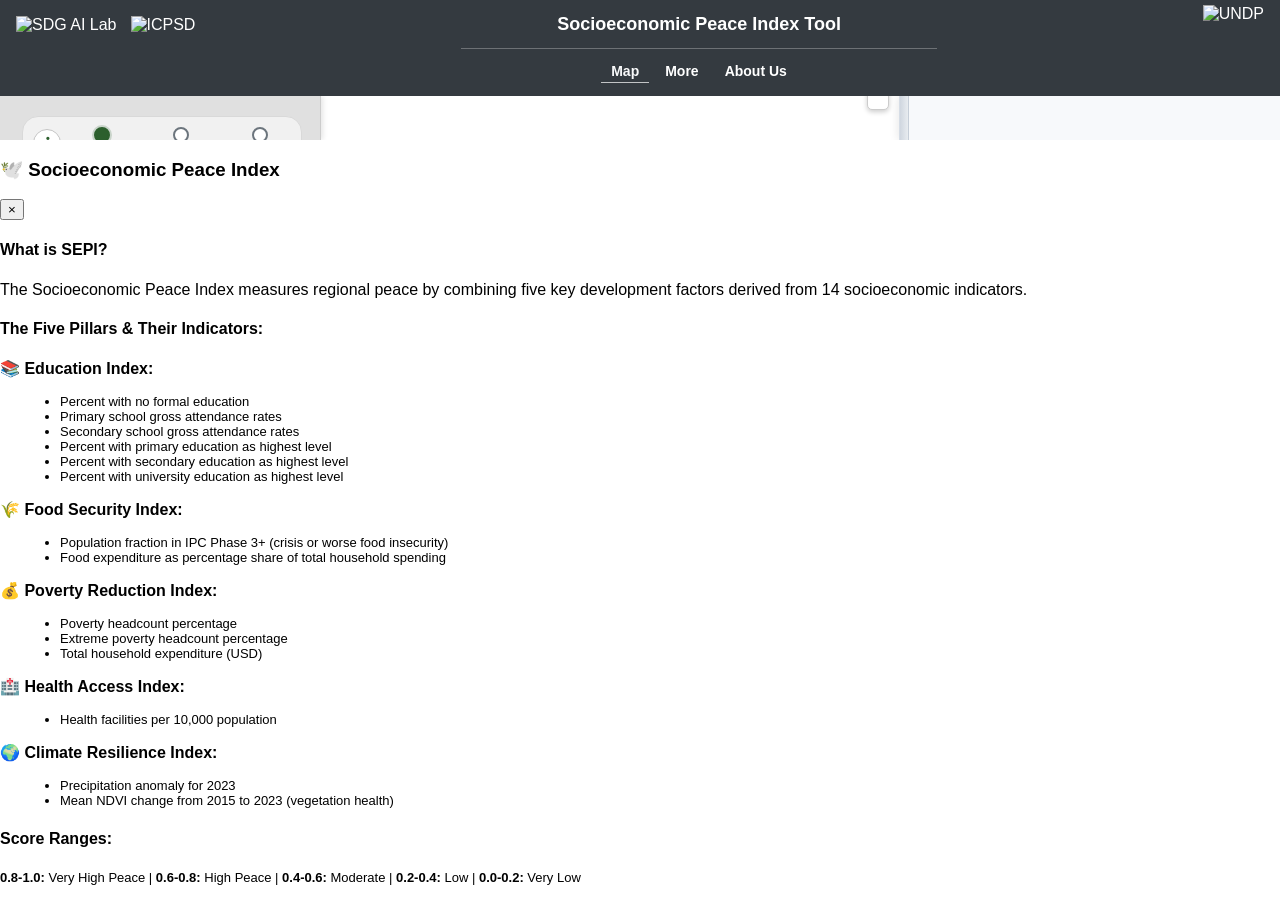
==== index.html @ 0bceceb6 "Fixed country Outline Somalia" ====
<!DOCTYPE html>
<html lang="en">
<head>
    <meta charset="UTF-8">
    <meta name="viewport" content="width=device-width, initial-scale=1.0">
    <title>Online Tool for Socioeconomic Peace Index Tool</title>
    
    <!-- Simplified CSS structure -->
    <link rel="stylesheet" href="css/styles.css">
    <link rel="stylesheet" href="css/info_panel.css">
    <link rel="stylesheet" href="css/pop_styles.css">
    <link rel="stylesheet" href="css/sepi_info_popup.css">
    <link rel="stylesheet" href="https://unpkg.com/leaflet@1.9.4/dist/leaflet.css"
  integrity="sha256-p4NxAoJBhIIN+hmNHrzRCf9tD/miZyoHS5obTRR9BMY="
  crossorigin=""/>
    
    <meta name="description" content="Interactive map visualization tool for socioeconomic and peace data">
    
    <!-- Minimal inline styles -->
    <style>
        html, body {
            height: 100%;
            margin: 0;
            padding: 0;
        }
        
        /* Prevent flex-shrink on sections */
        .sepi-section, .pillars-section {
            flex-shrink: 0 !important;
            min-height: auto !important;
        }
        
        #sidebar > * { flex-shrink: 0; }
        #sidebar .layer-group { flex-shrink: 1; }
    </style>
</head>
<body>
    <!-- Top Navigation Bar -->
    <nav id="navbar">
        <div class="navbar-inner">
            <div class="navbar-cluster-left">
                <div class="navbar-logo">
                    <img src="assets/pigeon2.png" alt="SDG AI Lab" class="logo-image_left">
                </div>
                <div class="navbar-logo">
                    <img src="assets/icpsd_logo.png" alt="ICPSD" class="logo-image_left">
                </div>
            </div>
            <div class="navbar-center">
                <h2 class="tool-title">Socioeconomic Peace Index Tool</h2>
                <ul class="navbar-menu">
                    <li><a href="index.html" class="larger-nav-link nav-link-current" aria-current="page">Map</a></li>
                    <li><a href="html/more.html" class="larger-nav-link">More</a></li>
                    <li><a href="html/about.html" class="larger-nav-link">About Us</a></li>
                </ul>
            </div>
            <div class="navbar-cluster-right">
                <div class="navbar-logo">
                    <img src="assets/undp_logo.png" alt="UNDP" class="logo-image_right">
                </div>
            </div>
        </div>
    </nav>

    <!-- Main container for sidebar and map -->
    <div class="main-container">
        <!-- Sidebar with layer controls -->
        <div id="sidebar">
            <!-- Layer controls will be generated by JavaScript templates -->
        </div>
        
        <!-- Map container -->
        <div id="map">
            <!-- Legend -->
            <div id="legend" class="legend"></div>
        </div>

        <!-- Docked analysis sidebar -->
        <aside id="analysis-sidebar" class="analysis-sidebar">
            <div class="analysis-sidebar-resize-handle" role="separator" aria-orientation="vertical" aria-label="Resize analysis panel"></div>
            <div id="info-panel-slot" class="info-panel-slot"></div>
        </aside>
    </div>
 
    <!-- External library scripts -->
    <script src="https://unpkg.com/leaflet@1.7.1/dist/leaflet.js" 
  integrity="sha512-XQoYMqMTK8LvdxXYG3nZ448hOEQiglfqkJs1NOQV44cWnUrBc8PkAOcXy20w0vlaXaVUearIOBhiXZ5V3ynxwA==" 
  crossorigin=""></script>
    <script src="https://cdn.jsdelivr.net/npm/geotiff@2.1.3/dist-browser/geotiff.min.js"></script>
    <script src="https://cdnjs.cloudflare.com/ajax/libs/proj4js/2.15.0/proj4.js"></script>
    <script src="https://cdn.jsdelivr.net/npm/leaflet.sync@0.2.4/L.Map.Sync.min.js"></script>
    
    <!-- Application scripts -->
    <script type="module" src="js/main.js"></script>
    

<!-- ADD: Simple JavaScript functions -->
<script>
function showSEPIInfo() {
    document.getElementById('sepiInfoOverlay').style.display = 'block';
    document.getElementById('sepiInfoPopup').style.display = 'block';
}

function hideSEPIInfo() {
    document.getElementById('sepiInfoOverlay').style.display = 'none';
    document.getElementById('sepiInfoPopup').style.display = 'none';
}
</script>

    <!-- Layer templates initialization -->
    <script type="module">
        import { LayerTemplates } from './js/layer-templates.js';
        import { populateColorRampSelector, getCurrentCountry } from './js/layer_config.js';
        
        document.addEventListener('DOMContentLoaded', function() {
            // Generate layer controls using JavaScript templates
            const sidebar = document.getElementById('sidebar');
            if (sidebar) {
                sidebar.innerHTML = LayerTemplates.generateAllLayerControls();
            }
            
            // Initialize control event listeners
            initializeLayerControls();
            
            // Initialize color ramp selectors after DOM is ready
            initializeColorRampSelectors();
            applyCountrySubpillarVisibility(getCurrentCountry());

            // Signal main.js to load default SEPI (Somalia) — avoids fragile setTimeout races vs CDN/network.
            document.dispatchEvent(new CustomEvent('sidebarInitialized'));
        });

        function countryToMappingKey(country) {
            if (country === 'South_Sudan') return 'Ssd';
            return country;
        }

        function applyCountrySubpillarVisibility(country) {
            const mappingKey = countryToMappingKey(country || getCurrentCountry());
            const subPillarOptions = document.querySelectorAll('.sepi-subpillar-option[data-countries]');

            subPillarOptions.forEach(option => {
                const countries = (option.dataset.countries || '')
                    .split(',')
                    .map(value => value.trim())
                    .filter(Boolean);
                const isVisible = countries.includes(mappingKey);
                option.style.display = isVisible ? '' : 'none';
                if (!isVisible) option.classList.remove('active');
            });

            fitSubpillarLabelsToSingleLine();
        }

        function fitSubpillarLabelsToSingleLine() {
            const MIN_FONT_SIZE = 8;
            const MAX_FONT_SIZE = 11;
            const STEP = 0.5;

            document.querySelectorAll('.sepi-subpillar-option').forEach(option => {
                if (option.style.display === 'none') return;
                const textEl = option.querySelector('.sepi-subpillar-text');
                if (!textEl) return;

                let fontSize = MAX_FONT_SIZE;
                textEl.style.fontSize = `${fontSize}px`;

                // Shrink text until the chip fits on a single line.
                while (option.scrollWidth > option.clientWidth && fontSize > MIN_FONT_SIZE) {
                    fontSize -= STEP;
                    textEl.style.fontSize = `${fontSize}px`;
                }
            });
        }

        document.addEventListener('countryChanged', function(e) {
            applyCountrySubpillarVisibility(e.detail?.country);
        });

        window.addEventListener('resize', function() {
            fitSubpillarLabelsToSingleLine();
        });
        
        function initializeLayerControls() {
            // Hide all selectors initially
            document.querySelectorAll('.attribute-selector, .color-ramp-selector').forEach(function(elem) {
                elem.style.display = 'none';
            });
            
            // Setup layer control visibility handlers
            setupLayerControls('geojsonLayer');
            setupLayerControls('geojsonLayer2');
            setupCombinedSEPIControls();
            setupDropdownToggles();
            setupOpacityDisplays();
        }

        /**
         * Setup combined SEPI controls with mutually exclusive selection and toggle-off capability
         */
        function setupCombinedSEPIControls() {
            const sepiOptions = document.querySelectorAll('.sepi-option');
            const subPillarOptions = document.querySelectorAll('.sepi-subpillar-option');
            const subPillarContainers = document.querySelectorAll('.sepi-subpillars');
            const sepiOpacity = document.getElementById('sepiOpacity');
            const sepiOpacityValue = document.getElementById('sepiOpacityValue');
            const conflictYearControl = document.getElementById('conflictYearControl');
            const conflictYearSlider = document.getElementById('conflictYearSlider');
            const conflictYearValue = document.getElementById('conflictYearValue');
            
            if (sepiOptions.length === 0) return;

            const updateSubPillarVisibility = (activePillarId = null) => {
                subPillarContainers.forEach(container => {
                    const shouldShow = container.getAttribute('data-parent-pillar') === activePillarId;
                    container.classList.toggle('show', shouldShow);
                });
            };

            const deactivateSubPillars = () => {
                subPillarOptions.forEach(option => option.classList.remove('active'));
            };

            const updateConflictYearControlVisibility = (type) => {
                if (!conflictYearControl) return;
                conflictYearControl.style.display = type === 'conflict' ? 'block' : 'none';
            };
            
            // Set initial state - Overall Peace Index active by default (layer load: sidebarInitialized → main.js)
            const defaultOption = document.querySelector('.sepi-option[data-sepi-type="main"]');
            if (defaultOption) {
                defaultOption.classList.add('active');
            }
            
            // Add click listeners to all SEPI options
            sepiOptions.forEach(option => {
                option.addEventListener('click', function() {
                    const type = this.getAttribute('data-sepi-type');
                    const pillarId = this.getAttribute('data-pillar-id');
                    const wasActive = this.classList.contains('active');
                    const sepiSection = document.querySelector('.sepi-section');
                    
                    if (wasActive) {
                        // If clicking on already active option, deactivate/turn off the layer
                        sepiOptions.forEach(opt => opt.classList.remove('active'));
                        deactivateSubPillars();
                        updateSubPillarVisibility(null);
                        updateConflictYearControlVisibility(null);
                        
                        // Add visual feedback that no layers are active
                        if (sepiSection) {
                            sepiSection.classList.add('no-active-layers');
                        }
                        
                        console.log(`SEPI layer deactivated: ${type}${pillarId ? ` - ${pillarId}` : ''}`);
                        
                        // Dispatch deactivation event
                        const event = new CustomEvent('sepiOptionChanged', {
                            detail: { 
                                type: 'none', // Special type to indicate deactivation
                                pillarId: null 
                            },
                            bubbles: true
                        });
                        this.dispatchEvent(event);
                        
                    } else {
                        // If clicking on inactive option, activate it (existing behavior)
                        // Remove active class from all options
                        sepiOptions.forEach(opt => opt.classList.remove('active'));
                        deactivateSubPillars();
                        
                        // Add active class to clicked option
                        this.classList.add('active');
                        updateSubPillarVisibility(type === 'pillar' ? pillarId : null);
                        updateConflictYearControlVisibility(type);
                        
                        // Remove the no-active-layers visual state
                        if (sepiSection) {
                            sepiSection.classList.remove('no-active-layers');
                        }
                        
                        console.log(`SEPI option selected: ${type}${pillarId ? ` - ${pillarId}` : ''}`);
                        
                        // Dispatch activation event
                        const event = new CustomEvent('sepiOptionChanged', {
                            detail: { 
                                type: type,
                                pillarId: pillarId 
                            },
                            bubbles: true
                        });
                        this.dispatchEvent(event);
                    }
                });
            });

            subPillarOptions.forEach(option => {
                option.addEventListener('click', function(e) {
                    e.preventDefault();
                    e.stopPropagation();

                    const type = this.getAttribute('data-sepi-type');
                    const pillarId = this.getAttribute('data-pillar-id');
                    const sepiSection = document.querySelector('.sepi-section');

                    sepiOptions.forEach(opt => opt.classList.remove('active'));
                    subPillarOptions.forEach(opt => opt.classList.remove('active'));
                    this.classList.add('active');

                    if (sepiSection) {
                        sepiSection.classList.remove('no-active-layers');
                    }

                    const event = new CustomEvent('sepiOptionChanged', {
                        detail: { type, pillarId },
                        bubbles: true
                    });
                    this.dispatchEvent(event);
                });
            });

            if (conflictYearSlider && conflictYearValue) {
                conflictYearValue.textContent = conflictYearSlider.value;
                conflictYearSlider.addEventListener('input', function() {
                    conflictYearValue.textContent = this.value;
                    const event = new CustomEvent('conflictYearChanged', {
                        detail: { year: Number(this.value) },
                        bubbles: true
                    });
                    this.dispatchEvent(event);
                });
            }

            document.addEventListener('conflictYearsAvailable', function(e) {
                if (!conflictYearSlider || !conflictYearValue) return;
                const { years = [], selectedYear = null, isConflict = false } = e.detail || {};
                const hasMultipleYears = Array.isArray(years) && years.length > 1;
                updateConflictYearControlVisibility(isConflict && hasMultipleYears ? 'conflict' : null);
                if (!isConflict || years.length === 0) return;

                const sortedYears = [...years].sort((a, b) => a - b);
                conflictYearSlider.min = sortedYears[0];
                conflictYearSlider.max = sortedYears[sortedYears.length - 1];
                const nextYear = selectedYear || sortedYears[sortedYears.length - 1];
                conflictYearSlider.value = nextYear;
                conflictYearValue.textContent = String(nextYear);
            });
            
            // Setup opacity control for the entire SEPI section
            if (sepiOpacity && sepiOpacityValue) {
                sepiOpacity.addEventListener('input', function() {
                    const opacity = parseFloat(this.value);
                    sepiOpacityValue.textContent = `${Math.round(opacity * 100)}%`;
                    
                    // Dispatch opacity change event
                    const event = new CustomEvent('sepiOpacityChanged', {
                        detail: { opacity: opacity },
                        bubbles: true
                    });
                    this.dispatchEvent(event);
                });
            }
        }

        function setupLayerControls(layerId) {
            const checkbox = document.getElementById(layerId);
            const controlsContainer = checkbox?.closest('.layer-checkbox')?.nextElementSibling;
            
            if (checkbox && controlsContainer) {
                checkbox.addEventListener('change', function() {
                    // Show/hide the entire controls container
                    controlsContainer.style.display = this.checked ? 'block' : 'none';
                    
                    // Also show the attribute and color selectors within the container
                    const attributeSelector = controlsContainer.querySelector('.attribute-selector');
                    const colorSelector = controlsContainer.querySelector('.color-ramp-selector');
                    
                    if (this.checked) {
                        if (attributeSelector) attributeSelector.style.display = 'block';
                        if (colorSelector) colorSelector.style.display = 'block';
                    }
                });
            }
        }

        function setupDropdownToggles() {
            document.querySelectorAll('.dropdown-btn').forEach(button => {
                button.addEventListener('click', function() {
                    this.classList.toggle('active');
                    
                    const container = this.nextElementSibling;
                    if (container && container.classList.contains('dropdown-container')) {
                        const isVisible = container.style.display === 'block';
                        container.style.display = isVisible ? 'none' : 'block';
                    }
                });
            });
            
            // Add SEPI section collapse functionality
            const sepiHeader = document.querySelector('.sepi-header');
            if (sepiHeader) {
                sepiHeader.addEventListener('click', function() {
                    const sepiSection = this.closest('.sepi-section');
                    if (sepiSection) {
                        sepiSection.classList.toggle('collapsed');
                        console.log('SEPI section toggled:', sepiSection.classList.contains('collapsed') ? 'collapsed' : 'expanded');
                    }
                });
            }
        }

        function setupOpacityDisplays() {
            document.querySelectorAll('input[type="range"]').forEach(slider => {
                const displayId = slider.id.replace('Opacity', 'OpacityValue');
                const display = document.getElementById(displayId);
                
                if (display) {
                    const updateDisplay = () => {
                        const value = Math.round(slider.value * 100);
                        display.textContent = `${value}%`;
                    };
                    
                    updateDisplay(); // Initial value
                    slider.addEventListener('input', updateDisplay);
                }
            });
        }

        function initializeColorRampSelectors() {
            /* IDs match layer-templates vector/point sections; those blocks may be omitted from
               generateAllLayerControls() — populate only when the select is present. */
            const colorRampSelectors = [
                'vectorColorRamp1',
                'vectorColorRamp2',
                'pointColorRamp',
                'pointColorRamp2'
            ];
            let populated = 0;
            colorRampSelectors.forEach((selectorId) => {
                if (document.getElementById(selectorId)) {
                    populateColorRampSelector(selectorId);
                    populated += 1;
                }
            });
            if (populated > 0) {
                console.log(`Color ramp selectors initialized (${populated})`);
            }
        }
    </script>
                        <!-- ADD: Info popup HTML (add anywhere in body) -->
<!-- ADD: Info popup HTML (add anywhere in body) -->
<div class="sepi-info-overlay" id="sepiInfoOverlay" onclick="hideSEPIInfo()"></div>
<div class="sepi-info-popup" id="sepiInfoPopup">
    <div class="sepi-info-header">
        <h3>🕊️ Socioeconomic Peace Index</h3>
        <button class="sepi-info-close" onclick="hideSEPIInfo()">&times;</button>
    </div>
    <div class="sepi-info-content">
        <h4>What is SEPI?</h4>
        <p>The Socioeconomic Peace Index measures regional peace by combining five key development factors derived from 14 socioeconomic indicators.</p>
        
        <h4>The Five Pillars & Their Indicators:</h4>
        
        <p><strong>📚 Education Index:</strong></p>
        <ul style="margin: 5px 0 10px 20px; font-size: 13px;">
            <li>Percent with no formal education</li>
            <li>Primary school gross attendance rates</li>
            <li>Secondary school gross attendance rates</li>
            <li>Percent with primary education as highest level</li>
            <li>Percent with secondary education as highest level</li>
            <li>Percent with university education as highest level</li>
        </ul>
        
        <p><strong>🌾 Food Security Index:</strong></p>
        <ul style="margin: 5px 0 10px 20px; font-size: 13px;">
            <li>Population fraction in IPC Phase 3+ (crisis or worse food insecurity)</li>
            <li>Food expenditure as percentage share of total household spending</li>
        </ul>
        
        <p><strong>💰 Poverty Reduction Index:</strong></p>
        <ul style="margin: 5px 0 10px 20px; font-size: 13px;">
            <li>Poverty headcount percentage</li>
            <li>Extreme poverty headcount percentage</li>
            <li>Total household expenditure (USD)</li>
        </ul>
        
        <p><strong>🏥 Health Access Index:</strong></p>
        <ul style="margin: 5px 0 10px 20px; font-size: 13px;">
            <li>Health facilities per 10,000 population</li>
        </ul>
        
        <p><strong>🌍 Climate Resilience Index:</strong></p>
        <ul style="margin: 5px 0 10px 20px; font-size: 13px;">
            <li>Precipitation anomaly for 2023</li>
            <li>Mean NDVI change from 2015 to 2023 (vegetation health)</li>
        </ul>
        
        <h4>Score Ranges:</h4>
        <p style="font-size: 13px; line-height: 1.4;">
            <strong>0.8-1.0:</strong> Very High Peace | <strong>0.6-0.8:</strong> High Peace | 
            <strong>0.4-0.6:</strong> Moderate | <strong>0.2-0.4:</strong> Low | 
            <strong>0.0-0.2:</strong> Very Low
        </p>
    </div>
</div>
</body>
</html>
---- css/styles.css ----
/* =========================================
   * Simplified Main Styles - Reduced from 600+ lines to ~200 lines
   * ========================================= */

/* Base Layout */
body {
    margin: 0;
    display: flex;
    flex-direction: column;
    height: 100vh;
    overflow: hidden;
    font-family: Calibri, sans-serif;
}

/* Navigation Bar — one strip: logos flank center; title + rule + menu in center column only */
#navbar {
    height: auto;
    flex-shrink: 0;
    background-color: #343a40;
    padding: 5px 10px 5px;
    color: white;
}

.navbar-inner {
    display: flex;
    align-items: stretch;
    justify-content: space-between;
    gap: 10px;
    max-width: 100%;
}

/* Side columns use full navbar height so logos sit beside title + menu as one block */
.navbar-cluster-left,
.navbar-cluster-right {
    display: flex;
    align-items: center;
    flex-shrink: 0;
    align-self: stretch;
}

.navbar-cluster-left {
    justify-content: flex-start;
    flex-wrap: nowrap;
    gap: 2px;
}

.navbar-cluster-right {
    justify-content: flex-end;
}

.navbar-logo {
    display: flex;
    align-items: center;
}

.logo-image_left {
    height: 64px;
    width: auto;
    margin: 0 6px;
    object-fit: contain;
    display: block;
}

.logo-image_right {
    height: 86px;
    width: auto;
    margin: 0 6px;
    object-fit: contain;
    display: block;
}

.navbar-center {
    flex: 1;
    min-width: 0;
    display: flex;
    flex-direction: column;
    align-items: stretch;
    justify-content: center;
    /* Title ↔ rule ↔ menu spacing is symmetric via .tool-title::after margins */
    gap: 0;
}

.tool-title {
    font-size: clamp(14px, 1.9vw, 18px) !important;
    margin: 0 !important;
    padding: 0 12px;
    text-align: center;
    font-weight: 600;
    color: white;
    line-height: 1.2;
    width: 100%;
    box-sizing: border-box;
    border-bottom: none;
}

/* Centered rule at half the center column width; equal space above & below the line */
.tool-title::after {
    content: '';
    display: block;
    width: 50%;
    margin: 12px auto 12px;
    height: 1px;
    background: rgba(255, 255, 255, 0.28);
}

.navbar-menu {
    display: flex;
    flex-wrap: wrap;
    justify-content: center;
    align-items: center;
    align-self: center;
    margin: 0 !important;
    padding: 0;
    list-style: none !important;
    gap: 2px 6px;
}

.navbar-menu li {
    margin: 0;
    list-style: none !important;
}

.navbar-menu a {
    color: white;
    text-decoration: none;
    font-weight: bold;
    transition: color 0.2s, box-shadow 0.15s ease;
    font-size: 14px;
    padding: 2px 10px;
    display: inline-block;
    line-height: 1.2;
    box-shadow: none;
}

.navbar-menu a.nav-link-current {
    color: #f8f9fa;
    box-shadow: 0 1px 0 0 rgba(255, 255, 255, 0.7);
}

/* Preview selection: underline follows hover; current page loses underline until pointer leaves */
.navbar-menu a:hover {
    color: #f8f9fa;
    box-shadow: 0 1px 0 0 rgba(255, 255, 255, 0.7);
}

.navbar-menu:has(a:hover:not(.nav-link-current)) a.nav-link-current {
    box-shadow: none;
    color: rgba(255, 255, 255, 0.72);
}

/* Main Layout */
.main-container {
    display: flex;
    flex: 1;
    overflow: hidden;
}

/* Sidebar */
#sidebar {
    width: 20%;
    min-width: 280px;
    background: #e0e0e0;
    padding: 20px;
    overflow-y: auto;
    border-right: 1px solid #ccc;
    box-shadow: 2px 0 5px rgba(0, 0, 0, 0.1);
    display: flex;
    flex-direction: column;
    align-items: flex-start;
    z-index: 10;
}

#sidebar::-webkit-scrollbar { width: 8px; }
#sidebar::-webkit-scrollbar-thumb { 
    background-color: #888; 
    border-radius: 10px; 
}
#sidebar::-webkit-scrollbar-thumb:hover { background-color: #555; }

.sidebar-title {
    width: 100%;
    text-align: center;
    margin-bottom: 15px;
    padding: 8px 0;
}

.sidebar-title h2 {
    margin: 0;
    color: #495057;
    font-size: 16px;
    font-weight: 600;
}

/* Country selector (3-dot style) */
.country-selector-container {
    width: 100%;
    margin-bottom: 14px;
    padding: 0 2px;
}

.country-selection-toolbar {
    display: grid;
    grid-template-columns: auto 1fr;
    align-items: center;
    gap: 10px;
    background: #f1f1f1;
    border: 1px solid #d9d9d9;
    border-radius: 16px;
    padding: 8px 10px;
}

.country-sepi-learn-btn {
    display: inline-flex;
    align-items: center;
    justify-content: center;
    width: 28px;
    height: 28px;
    margin: 0;
    padding: 0;
    border: 1px solid #c5c5c5;
    border-radius: 50%;
    background: #ffffff;
    color: #2c5f2d;
    font-size: 14px;
    font-weight: bold;
    line-height: 1;
    cursor: pointer;
    flex-shrink: 0;
    transition: border-color 0.2s ease, background 0.2s ease, transform 0.2s ease;
}

.country-sepi-learn-btn:hover {
    border-color: #2c5f2d;
    background: #e8f5e8;
    transform: scale(1.06);
}

.country-sepi-learn-btn:focus-visible {
    outline: 2px solid #2c5f2d;
    outline-offset: 2px;
}

.country-selector-label {
    display: block;
    font-size: 12px;
    font-weight: 600;
    color: #495057;
    margin-bottom: 8px;
    text-transform: uppercase;
    letter-spacing: 0.4px;
    text-align: center;
}

.country-dots-selector {
    display: flex;
    align-items: center;
    justify-content: center;
    gap: 10px;
    min-width: 0;
}

.country-dot-option {
    display: flex;
    flex-direction: column;
    align-items: center;
    gap: 4px;
    border: none;
    background: transparent;
    color: #6c757d;
    font-size: 11px;
    font-weight: 600;
    cursor: pointer;
    padding: 2px 4px;
    min-width: 62px;
    transition: all 0.2s ease;
}

.country-dot-indicator {
    width: 12px;
    height: 12px;
    border: 2px solid #6c757d;
    border-radius: 50%;
    background: #ffffff;
    transition: all 0.2s ease;
}

.country-dot-option:hover {
    color: #2c5f2d;
}

.country-dot-option:hover .country-dot-indicator {
    transform: scale(1.15);
    border-color: #2c5f2d;
}

.country-dot-option.active .country-dot-indicator {
    background: #2c5f2d;
    border-color: #2c5f2d;
    box-shadow: 0 0 0 2px rgba(44, 95, 45, 0.2);
}

.country-dot-option.active .country-dot-label {
    color: #2c5f2d;
}

/* SEPI Section - Unified Styling with Collapse Functionality */
.sepi-section {
    width: 100%;
    margin-bottom: 20px;
    border-radius: 12px;
    overflow: hidden;
    transition: all 0.3s ease;
    box-shadow: 0 4px 12px rgba(0, 0, 0, 0.3);
    flex-shrink: 0 !important;
    background: linear-gradient(135deg, #2c5f2d, #4a8b3a) !important;
}

.sepi-section:hover {
    box-shadow: 0 6px 20px rgba(44, 95, 45, 0.4);
}

.sepi-section.collapsed {
    box-shadow: 0 2px 8px rgba(0, 0, 0, 0.2);
}

.sepi-section.collapsed:hover {
    box-shadow: 0 4px 12px rgba(44, 95, 45, 0.3);
}

.sepi-header {
    background: transparent;
    padding: 15px 20px;
    margin: 0;
    text-align: center;
    cursor: pointer !important;
    transition: all 0.3s ease;
    position: relative;
}

.sepi-header:hover { background: rgba(255, 255, 255, 0.1); }

.sepi-header h3 {
    color: white !important;
    margin: 0;
    font-size: 16px;
    font-weight: bold;
    display: flex;
    align-items: center;
    justify-content: center;
    gap: 10px;
    position: relative;
}

.sepi-header h3::after {
    content: '▼';
    font-size: 12px;
    transition: transform 0.3s ease;
    opacity: 0.8;
}

.sepi-section.collapsed .sepi-header h3::after {
    transform: rotate(-90deg);
}

.sepi-selector {
    background: rgba(255, 255, 255, 0.95);
    padding: 15px 20px;
    margin: 0;
    transition: all 0.3s ease;
    max-height: 1000px;
    overflow: hidden;
}

.sepi-section.collapsed .sepi-selector {
    max-height: 0;
    padding: 0 20px;
    opacity: 0;
}

/* SEPI Options */
.sepi-option {
    display: flex;
    align-items: center;
    justify-content: space-between;
    padding: 10px 12px;
    margin: 6px 0;
    background: white;
    border: 2px solid #e0e0e0;
    border-radius: 8px;
    cursor: pointer;
    transition: all 0.3s ease;
    font-size: 14px;
    font-weight: 500;
    color: #495057;
}

.sepi-option:hover {
    border-color: #2c5f2d;
    background: #f8f9fa;
    transform: translateX(3px);
}

.sepi-option.active {
    border-color: #2c5f2d !important;
    background: #e8f5e8 !important;
    color: #2c5f2d !important;
    font-weight: 600;
    box-shadow: 0 2px 8px rgba(44, 95, 45, 0.2);
}

.sepi-option.inactive {
    border-color: #6c757d !important;
    background: #f8f9fa !important;
    color: #6c757d !important;
    opacity: 0.7;
}

.sepi-section.no-active-layers {
    background: linear-gradient(135deg, #6c757d, #5a6268) !important;
}

.sepi-section.no-active-layers .sepi-header h3 {
    opacity: 0.8;
}

.sepi-option-text { flex: 1; text-align: left; }

.sepi-checkmark {
    opacity: 0;
    color: #2c5f2d;
    font-weight: bold;
    font-size: 16px;
    transition: opacity 0.3s ease;
    margin-left: 10px;
}

.sepi-option.active .sepi-checkmark { opacity: 1; }

.sepi-pillars-label {
    margin: 15px 0 8px 0;
    font-size: 12px;
    font-weight: 600;
    color: #6c757d;
    text-transform: uppercase;
    letter-spacing: 0.5px;
    border-bottom: 1px solid #e0e0e0;
    padding-bottom: 5px;
}

.sepi-subpillars {
    display: none;
    margin: 4px 0 8px 20px;
    padding-left: 10px;
    border-left: 2px dotted #4a8b3a;
}

.sepi-subpillars.show {
    display: block;
}

.sepi-subpillar-option {
    display: inline-flex;
    align-items: center;
    gap: 8px;
    border: 1px solid #8dc191;
    border-radius: 16px;
    background: #f5fbf5;
    color: #2c5f2d;
    font-size: 12px;
    font-weight: 600;
    padding: 4px 10px;
    cursor: pointer;
    transition: all 0.2s ease;
    max-width: 100%;
    white-space: nowrap;
    text-align: left;
    overflow: hidden;
}

.sepi-subpillar-option:hover {
    background: #e8f5e8;
    border-color: #2c5f2d;
}

.sepi-subpillar-option.active {
    background: #e8f5e8;
    border-color: #2c5f2d;
    box-shadow: 0 1px 6px rgba(44, 95, 45, 0.2);
}

.sepi-subpillar-dot {
    width: 8px;
    height: 8px;
    border-radius: 50%;
    border: 2px solid #2c5f2d;
    background: white;
}

.sepi-subpillar-option.active .sepi-subpillar-dot {
    background: #2c5f2d;
}

.sepi-subpillar-text {
    font-size: 11px;
    line-height: 1.2;
    white-space: nowrap;
    overflow: hidden;
    text-overflow: ellipsis;
    display: block;
    min-width: 0;
}

.conflict-year-control {
    margin-top: 10px;
    padding: 8px 10px;
    background: #fff7f7;
    border: 1px solid #f2d5d5;
    border-radius: 8px;
}

.conflict-year-control label {
    display: block;
    margin-bottom: 6px;
    font-size: 12px;
    font-weight: 600;
    color: #8b2d2d;
}

.conflict-year-control input[type="range"] {
    width: 100%;
}

/* SEPI Opacity Container — square top corners flush with .sepi-selector (rounded inner corners showed green behind) */
.sepi-opacity-container {
    background: rgba(255, 255, 255, 0.2);
    border-radius: 0;
    padding: 15px 20px;
    margin: 0;
    border-top: 1px solid rgba(255, 255, 255, 0.3);
    transition: all 0.3s ease;
    max-height: 200px;
    overflow: hidden;
}

.sepi-section.collapsed .sepi-opacity-container {
    max-height: 0;
    padding: 0 20px;
    opacity: 0;
}

.sepi-opacity-container .opacity-control { margin: 0; }

.sepi-opacity-container .opacity-control label {
    color: white !important;
    font-weight: 600 !important;
    font-size: 12px !important;
    margin-bottom: 3px !important;
}

.sepi-opacity-container .opacity-control span {
    color: white !important;
    font-weight: bold;
    font-size: 11px;
}

.sepi-opacity-container .opacity-control input[type="range"] {
    width: 100%;
    margin: 5px 0;
    -webkit-appearance: none;
    appearance: none;
    background: rgba(255, 255, 255, 0.3);
    height: 4px;
    border-radius: 3px;
    outline: none;
}

.sepi-opacity-container .opacity-control input[type="range"]::-webkit-slider-thumb {
    -webkit-appearance: none;
    width: 18px;
    height: 18px;
    border-radius: 50%;
    background: white;
    cursor: pointer;
    border: 2px solid #2c5f2d;
    box-shadow: 0 2px 4px rgba(0, 0, 0, 0.2);
}

/* Legacy Pillars Section (for compatibility) */
.pillars-section {
    width: 100%;
    margin-bottom: 10px;
    border-radius: 12px;
    overflow: hidden;
    transition: all 0.3s ease;
    box-shadow: 0 4px 12px rgba(0, 0, 0, 0.3);
    flex-shrink: 0 !important;
    background: #6c757d !important;
}

.pillars-section.active { background: linear-gradient(135deg, #2c5f2d, #4a8b3a) !important; }
.pillars-section:hover { transform: translateY(-2px); box-shadow: 0 6px 20px rgba(0, 0, 0, 0.4); }

/* Layer Controls - Unified */
.layer-controls, .pillar-controls, .pillars-controls {
    background: rgba(255, 255, 255, 0.95);
    padding: 15px 20px;
    margin: 0;
    border-top: 1px solid rgba(255, 255, 255, 0.3);
    display: none;
}

.layer-controls.show, .pillar-controls.show, .pillars-controls.show { display: block; }

/* Opacity Controls - Unified */
.opacity-control {
    margin: 0 0 10px 0;
    padding: 0;
}

.opacity-control .opacity-header {
    display: flex;
    justify-content: space-between;
    align-items: center;
    margin-bottom: 3px;
}

.opacity-control label {
    color: #2c5f2d !important;
    font-weight: 600 !important;
    font-size: 12px !important;
    margin-bottom: 1px !important;
    margin-right: auto;
    display: block !important;
}

.opacity-control input[type="range"] {
    width: 100%;
    margin: 3px 0;
    -webkit-appearance: none;
    appearance: none;
    background: #ddd;
    height: 4px;
    border-radius: 3px;
    outline: none;
}

.opacity-control input[type="range"]::-webkit-slider-thumb {
    -webkit-appearance: none;
    width: 18px;
    height: 18px;
    border-radius: 50%;
    background: #2c5f2d;
    cursor: pointer;
    border: 2px solid white;
    box-shadow: 0 2px 4px rgba(0, 0, 0, 0.2);
}

.opacity-control span {
    color: #2c5f2d !important;
    font-weight: bold;
    font-size: 11px;
}

/* Form Controls */
.attribute-selector label, .color-ramp-selector label {
    color: #495057 !important;
    font-weight: 600 !important;
    font-size: 12px !important;
    margin-bottom: 4px !important;
    display: block !important;
}

.attribute-selector select, .color-ramp-selector select {
    width: 100% !important;
    padding: 6px !important;
    border: 1px solid #495057 !important;
    border-radius: 4px !important;
    background: white !important;
    color: #495057 !important;
    font-weight: 500 !important;
    font-size: 12px !important;
    transition: all 0.3s ease !important;
}

.attribute-selector select:focus, .color-ramp-selector select:focus {
    outline: none !important;
    border-color: #6c757d !important;
    box-shadow: 0 0 4px rgba(73, 80, 87, 0.3) !important;
}

.color-ramp-selector { margin: 0; }

/* Dropdown Controls */
.layer-group {
    width: 100%;
    margin-bottom: 10px;
}

.dropdown-btn {
    background-color: #6c757d;
    color: white;
    padding: 10px;
    font-size: 14px;
    border: none;
    cursor: pointer;
    width: 100%;
    text-align: left;
    outline: none;
    transition: 0.3s;
    border-radius: 5px;
}

.dropdown-btn:after {
    content: '\25BC';
    float: right;
    margin-left: 10px;
}

.dropdown-btn.active:after { content: '\25B2'; }

.dropdown-container {
    display: none;
    overflow: hidden;
    background-color: #f1f1f1;
    border-radius: 5px;
    width: 100%;
}

.layer-checkbox {
    margin: 5px 0;
    display: flex;
    align-items: center;
    padding: 5px 10px;
}

/* Map Layout */
#map {
    width: auto;
    flex: 1;
    height: 100%;
    position: relative;
    z-index: 1;
}

/* Right docked analysis sidebar */
#analysis-sidebar {
    width: 380px;
    min-width: 300px;
    max-width: 50vw;
    background: #f7f9fb;
    border-left: 1px solid #d6dde6;
    box-shadow: -2px 0 8px rgba(0, 0, 0, 0.08);
    display: flex;
    overflow: hidden;
}

.analysis-sidebar-resize-handle {
    width: 8px;
    cursor: col-resize;
    background: linear-gradient(to right, #cfd6df, #e8ecf0);
    border-right: 1px solid #c6ced8;
    flex: 0 0 8px;
}

.analysis-sidebar-resize-handle:hover {
    background: linear-gradient(to right, #b8c2d0, #dce2ea);
}

.info-panel-slot {
    flex: 1;
    min-width: 0;
    height: 100%;
    overflow: hidden;
}

.leaflet-container {
    transition: none !important;
}

#map-divider {
    position: absolute;
    top: 0;
    bottom: 0;
    width: 4px;
    background-color: rgba(0, 0, 0, 0.5);
    cursor: col-resize;
    z-index: 1000;
    transition: background-color 0.2s;
}

#map-divider:hover {
    background-color: rgba(0, 0, 0, 0.7);
}

#map-divider::after {
    content: '';
    position: absolute;
    top: 50%;
    left: 50%;
    transform: translate(-50%, -50%);
    width: 20px;
    height: 40px;
    background-color: white;
    border-radius: 3px;
    font-size: 16px;
}

/* Map Controls (Consolidated) */
.combined-map-control {
    background-color: white;
    border-radius: 4px;
    box-shadow: 0 1px 5px rgba(0,0,0,0.4);
    padding: 0;
    width: 200px;
    transition: all 0.3s ease;
    overflow: hidden;
}

.combined-control-toggle {
    background-color: #6c757d;
    color: white;
    padding: 5px 10px;
    font-size: 14px;
    text-align: center;
    cursor: pointer;
    width: 100%;
    transition: background-color 0.3s;
    border-radius: 4px 4px 0 0;
}

.combined-control-toggle:hover {
    background-color: #5a6268;
}

.combined-control-content {
    padding: 8px;
    display: block;
    transition: all 0.3s ease;
}

.combined-map-control.minimized .combined-control-content {
    max-height: 0;
    padding: 0 8px;
    overflow: hidden;
}

.combined-control-button {
    padding: 6px 10px;
    background-color: #f8f8f8;
    border: 1px solid #ccc;
    border-radius: 3px;
    cursor: pointer;
    width: 100%;
    transition: all 0.3s;
    text-align: left;
    margin-bottom: 5px;
}

.combined-control-button:hover {
    background-color: #e6e6e6;
}

.combined-control-button.active {
    background-color: #d4edda !important;
    border-color: #c3e6cb !important;
    font-weight: bold;
}

.outline-label, .basemap-label {
    display: block;
    font-weight: bold;
    margin: 8px 0 5px 0;
    font-size: 14px;
    color: #333;
}

.outline-select, .basemap-select {
    width: 100%;
    padding: 5px;
    margin-bottom: 8px;
    border: 1px solid #ced4da;
    border-radius: 4px;
    background-color: #f8f8f8;
    font-size: 14px;
    font-family: Calibri, sans-serif;
    transition: border-color 0.3s, box-shadow 0.3s;
}

.outline-select:focus, .basemap-select:focus {
    outline: none;
    border-color: #6c757d;
    box-shadow: 0 0 5px rgba(108, 117, 125, 0.3);
    background-color: white;
}

/* Legend */
.legend {
    position: absolute;
    bottom: 30px;
    right: 10px;
    background: white;
    border: 1px solid #ccc;
    border-radius: 5px;
    padding: 10px;
    font-size: 12px;
    line-height: 1.4;
    box-shadow: 0 2px 5px rgba(0, 0, 0, 0.2);
    z-index: 1000;
}

.legend h4 {
    margin: 0 0 5px 0;
    font-size: 14px;
    color: #333;
}

.legend p {
    margin: 0 0 5px 0;
    color: #555;
}

/* Responsive Design */
@media (max-width: 768px) {
    .sepi-section, .pillars-section { margin-bottom: 15px; }
    .layer-controls, .pillar-controls, .pillars-controls { padding: 12px 15px; }
    .sepi-option { padding: 8px 10px; font-size: 13px; }
    .sepi-header h3 { font-size: 15px; }
    .sepi-selector { padding: 12px 15px; }
    .sepi-opacity-container { padding: 12px 15px; }
}
---- css/info_panel.css ----
/* =========================================
   * Info Panel Styles - Simplified from 800+ lines to ~200 lines
   * ========================================= */

/* Panel Container */
.info-panel-container {
    position: fixed;
    top: 15%;
    right: 10px;
    width: 400px;
    height: 400px;
    min-width: 300px;
    min-height: 200px;
    background: white;
    border-radius: 8px;
    box-shadow: 0 4px 12px rgba(0, 0, 0, 0.15);
    z-index: 2001;
    display: none;
    overflow: hidden;
    font-family: Calibri, sans-serif;
    border: 1px solid #ddd;
    resize: both;
}

/* Docked mode (right analysis sidebar) */
.info-panel-container.docked {
    position: relative;
    top: auto;
    right: auto;
    width: 100%;
    height: 100%;
    min-width: 0;
    min-height: 0;
    max-height: none;
    border-radius: 0;
    border: none;
    box-shadow: none;
    resize: none;
    display: flex;
    flex-direction: column;
}

.info-panel-container.docked .info-panel-header {
    border-radius: 0;
    cursor: default;
}

.info-panel-container.docked .info-panel-content {
    height: auto;
    flex: 1;
    border-radius: 0;
}

.info-panel-container.docked .resize-handle {
    display: none !important;
}

.info-panel-container.minimized {
    height: 48px !important;
    min-height: 48px !important;
    max-height: 48px !important;
    resize: none !important;
}

/* Panel Header */
.info-panel-header {
    background: linear-gradient(135deg, #6c757d, #5a6268);
    color: white;
    padding: 12px 16px;
    display: flex;
    justify-content: space-between;
    align-items: center;
    cursor: move;
    border-radius: 8px 8px 0 0;
    user-select: none;
}

.info-panel-container.minimized .info-panel-header {
    border-radius: 8px;
}

.info-panel-title {
    font-weight: bold;
    font-size: 16px;
}

.info-panel-controls {
    display: flex;
    gap: 8px;
}

.info-panel-btn {
    background: rgba(255, 255, 255, 0.2);
    border: 1px solid rgba(255, 255, 255, 0.3);
    color: white;
    width: 24px;
    height: 24px;
    border-radius: 4px;
    cursor: pointer;
    display: flex;
    align-items: center;
    justify-content: center;
    font-size: 14px;
    font-weight: bold;
    transition: all 0.2s;
}

.info-panel-btn:hover {
    background: rgba(255, 255, 255, 0.3);
    border-color: rgba(255, 255, 255, 0.5);
}

/* Panel Content */
.info-panel-content {
    height: calc(100% - 48px);
    overflow-y: auto;
    background: white;
    border-radius: 0 0 8px 8px;
    display: flex;
    flex-direction: column;
}

.info-panel-container.docked .info-panel-content {
    height: 100%;
}

/* Tabbed panel layout */
.info-panel-tabs {
    display: flex;
    align-items: center;
    gap: 10px;
    padding: 12px 16px 0;
    border-bottom: 1px solid #e9ecef;
    background: #ffffff;
}

.info-panel-tab {
    appearance: none;
    border: none;
    background: transparent;
    color: #6c757d;
    font-size: 13px;
    font-weight: 600;
    padding: 10px 2px 11px;
    border-bottom: 2px solid transparent;
    cursor: pointer;
    transition: color 0.2s ease, border-color 0.2s ease;
}

.info-panel-tab:hover {
    color: #495057;
}

.info-panel-tab.active {
    color: #007bff;
    border-bottom-color: #007bff;
}

.info-panel-tab-panels {
    flex: 1;
    min-height: 0;
    position: relative;
}

.info-panel-tab-panel {
    height: 100%;
    overflow-y: auto;
}

.info-panel-tab-panel[hidden] {
    display: none;
}

.info-panel-container.minimized .info-panel-content {
    display: none !important;
}

.info-panel-content::-webkit-scrollbar { width: 6px; }
.info-panel-content::-webkit-scrollbar-thumb {
    background: #c1c1c1;
    border-radius: 3px;
}

/* Panel Sections */
.info-panel-section {
    border-bottom: 1px solid #e9ecef;
    padding: 16px;
}

.info-panel-section:last-child { border-bottom: none; }

.section-header {
    display: flex;
    justify-content: space-between;
    align-items: center;
    margin-bottom: 12px;
}

.section-header h4 {
    margin: 0;
    font-size: 16px;
    color: #495057;
}

.layer-count {
    font-size: 12px;
    color: #6c757d;
    background: #f8f9fa;
    padding: 2px 8px;
    border-radius: 12px;
}

/* Layer Items */
.layer-item {
    background: #f8f9fa;
    border: 1px solid #e9ecef;
    border-radius: 6px;
    padding: 12px;
    margin-bottom: 8px;
    transition: all 0.2s;
}

.layer-item:hover {
    background: #e9ecef;
    border-color: #dee2e6;
}

.layer-header {
    display: flex;
    justify-content: space-between;
    align-items: center;
    margin-bottom: 6px;
}

.layer-name {
    font-weight: 600;
    color: #495057;
}

.layer-type {
    background: #6c757d;
    color: white;
    padding: 2px 6px;
    border-radius: 4px;
    font-size: 11px;
    text-transform: uppercase;
}

.layer-description {
    font-size: 12px;
    color: #5a6570;
    line-height: 1.35;
    margin-bottom: 8px;
}

.layer-details {
    font-size: 12px;
    color: #6c757d;
    line-height: 1.3;
}

/* Analysis Tools */
.analysis-tool {
    background: #f8f9fa;
    border: 1px solid #e9ecef;
    border-radius: 6px;
    padding: 12px;
    margin-bottom: 8px;
}

.analysis-tool h5 {
    margin: 0 0 4px 0;
    font-size: 14px;
    color: #495057;
}

.analysis-tool p {
    margin: 0 0 8px 0;
    font-size: 12px;
    color: #6c757d;
    line-height: 1.4;
}

.run-analysis-btn {
    background: #007bff;
    color: white;
    border: none;
    padding: 8px 16px;
    border-radius: 4px;
    font-size: 13px;
    cursor: pointer;
    transition: background-color 0.2s;
    font-weight: 500;
}

.run-analysis-btn:hover { background: #0056b3; }
.run-analysis-btn:disabled {
    background: #6c757d;
    cursor: not-allowed;
}

/* Loading States */
.analysis-loading {
    display: flex;
    align-items: center;
    justify-content: center;
    padding: 20px;
    flex-direction: column;
}

.loading-spinner {
    border: 3px solid #f3f3f3;
    border-top: 3px solid #007bff;
    border-radius: 50%;
    width: 24px;
    height: 24px;
    animation: spin 1s linear infinite;
    margin-bottom: 8px;
}

@keyframes spin {
    0% { transform: rotate(0deg); }
    100% { transform: rotate(360deg); }
}

/* Welcome Content */
.welcome-content {
    background: #f8f9fa;
    border-radius: 6px;
    padding: 16px;
}

.welcome-content h5 {
    margin: 0 0 12px 0;
    color: #2c5f2d;
    font-size: 16px;
    font-weight: bold;
    text-align: center;
    border-bottom: 2px solid #2c5f2d;
    padding-bottom: 4px;
}

.welcome-content h6 {
    margin: 12px 0 8px 0;
    color: #495057;
    font-size: 14px;
    font-weight: 600;
}

.welcome-content p {
    margin: 8px 0;
    font-size: 13px;
    line-height: 1.4;
    color: #495057;
}

.welcome-content ul {
    font-size: 12px;
    line-height: 1.3;
    margin: 8px 0;
    padding-left: 20px;
}

.welcome-content ul li {
    margin-bottom: 4px;
    color: #495057;
}

.welcome-content ul li strong { color: #2c5f2d; }

.sepi-intro {
    background: #e8f5e8;
    border: 1px solid #c3e6cb;
    border-radius: 4px;
    padding: 12px;
    margin: 12px 0;
}

.sepi-intro h6 {
    margin: 0 0 8px 0;
    color: #155724;
    font-size: 14px;
    font-weight: 600;
}

.sepi-intro p {
    margin: 0;
    color: #155724;
    font-size: 13px;
    line-height: 1.4;
}

/* Report Container - Simplified */
.report-container {
    background: white;
    border-radius: 6px;
    overflow: hidden;
    box-shadow: 0 2px 8px rgba(0, 0, 0, 0.1);
}

.report-header {
    background: #28a745;
    color: white;
    padding: 12px 16px;
    display: flex;
    justify-content: space-between;
    align-items: center;
}

.report-header h5 {
    margin: 0;
    font-size: 16px;
    font-weight: bold;
}

.download-btn {
    background: rgba(255, 255, 255, 0.2);
    border: 1px solid rgba(255, 255, 255, 0.3);
    color: white;
    padding: 6px 12px;
    border-radius: 4px;
    cursor: pointer;
    font-size: 12px;
    transition: all 0.2s;
}

.download-btn:hover { background: rgba(255, 255, 255, 0.3); }
.download-btn:disabled {
    opacity: 0.6;
    cursor: not-allowed;
}

/* Report Elements - Simplified */
.report-summary {
    padding: 16px;
    background: #f8f9fa;
    border-bottom: 1px solid #e9ecef;
}

.summary-grid {
    display: grid;
    grid-template-columns: 1fr 1fr;
    gap: 12px;
}

.summary-item {
    background: white;
    padding: 10px;
    border-radius: 4px;
    border: 1px solid #dee2e6;
    display: flex;
    flex-direction: column;
    gap: 4px;
}

.summary-item label {
    font-size: 12px;
    color: #6c757d;
    font-weight: 600;
}

.summary-item span {
    font-size: 13px;
    color: #495057;
    font-weight: 500;
}

/* Correlation Values */
.correlation-value {
    font-weight: bold;
    padding: 4px 8px;
    border-radius: 4px;
    text-align: center;
}

.correlation-value.strong-correlation {
    background: #d4edda;
    color: #155724;
}

.correlation-value.moderate-correlation {
    background: #fff3cd;
    color: #856404;
}

.correlation-value.weak-correlation {
    background: #f8d7da;
    color: #721c24;
}

/* Data Tables */
.data-table-container {
    overflow-x: auto;
    margin: 12px 0;
    border-radius: 4px;
    border: 1px solid #dee2e6;
}

.data-table {
    width: 100%;
    border-collapse: collapse;
    font-size: 12px;
    background: white;
}

.data-table th {
    background: #f8f9fa;
    padding: 8px;
    text-align: left;
    font-weight: 600;
    color: #495057;
    border-bottom: 2px solid #dee2e6;
}

.data-table td {
    padding: 8px;
    border-bottom: 1px solid #e9ecef;
    color: #495057;
}

.data-table tbody tr:hover { background: #f8f9fa; }

/* Charts */
.charts-container {
    display: flex;
    flex-direction: column;
    gap: 16px;
    padding: 16px 0;
}

.chart-item {
    background: white;
    border: 1px solid #dee2e6;
    border-radius: 4px;
    padding: 12px;
    text-align: center;
}

.chart-item h7 {
    display: block;
    margin: 0 0 8px 0;
    font-size: 13px;
    color: #495057;
    font-weight: 600;
}

.chart-item canvas {
    max-width: 100%;
    height: auto;
}

/* Error Messages */
.analysis-error {
    background: #f8d7da;
    border: 1px solid #f5c6cb;
    border-radius: 6px;
    padding: 12px;
    color: #721c24;
}

.analysis-error h5 {
    margin: 0 0 4px 0;
    font-size: 14px;
    font-weight: 600;
}

.analysis-info {
    background: #d1ecf1;
    border: 1px solid #bee5eb;
    border-radius: 6px;
    padding: 12px;
    color: #0c5460;
}

.analysis-info h5 {
    margin: 0 0 8px 0;
    font-size: 14px;
    font-weight: 600;
}

.analysis-info ul {
    margin: 8px 0;
    padding-left: 20px;
}

.analysis-info li {
    margin-bottom: 4px;
    line-height: 1.4;
}

/* Messages */
.no-layers-message,
.no-results-message {
    text-align: center;
    color: #6c757d;
    font-style: italic;
    padding: 20px;
    margin: 0;
}

/* Responsive Design */
@media (max-width: 768px) {
    .info-panel-container {
        top: 10% !important;
        right: 5px !important;
        width: calc(100vw - 40px) !important;
        max-width: 380px;
    }
    
    .summary-grid {
        grid-template-columns: 1fr;
        gap: 8px;
    }
    
    .charts-container { gap: 12px; }
    .chart-item canvas {
        width: 100%;
        height: 150px;
    }
    
    .data-table { font-size: 11px; }
    .data-table th, .data-table td { padding: 6px; }
}
---- css/pop_styles.css ----
/* =========================================
   Consolidated Popup & UI Styles
   ========================================= */

/* --- 1. General Map Popup & Tooltip Base Styles --- */

.leaflet-popup-content-wrapper {
    padding: 0 !important; /* Remove default Leaflet padding */
}

.sepi-popup .leaflet-popup-content-wrapper,
.pillar-popup .leaflet-popup-content-wrapper {
    background: #fff;
    border-radius: 8px;
    box-shadow: 0 4px 12px rgba(0, 0, 0, 0.15);
    border: 1px solid #e0e0e0;
    /* Keep popup readable across all countries (prevents narrow/squished layout). */
    width: min(450px, calc(100vw - 120px));
    min-width: min(360px, calc(100vw - 120px));
    max-width: 450px;
}

.sepi-popup .leaflet-popup-content,
.pillar-popup .leaflet-popup-content {
    margin: 0;
    line-height: 1.4;
    font-family: 'Calibri', 'Segoe UI', sans-serif;
    max-height: 600px;
    overflow-y: auto;
}

/* Make the Leaflet close button clearly visible on all popups */
.leaflet-popup .leaflet-popup-close-button,
.sepi-popup .leaflet-popup-close-button,
.pillar-popup .leaflet-popup-close-button {
    color: #ffffff !important;
    background: rgba(44, 95, 45, 0.92);
    border: 1px solid rgba(255, 255, 255, 0.45);
    border-radius: 999px;
    width: 24px;
    height: 24px;
    line-height: 20px;
    text-align: center;
    font-size: 18px;
    font-weight: 700;
    position: absolute !important;
    right: 10px !important;
    top: 10px !important;
    opacity: 1 !important;
    box-shadow: 0 2px 6px rgba(0, 0, 0, 0.28);
    transition: background-color 0.2s ease, color 0.2s ease, transform 0.2s ease;
    z-index: 1001;
}

/* Align close button with popup header content row. */
.leaflet-popup .leaflet-popup-content-wrapper,
.sepi-popup .leaflet-popup-content-wrapper,
.pillar-popup .leaflet-popup-content-wrapper {
    position: relative !important;
}

.leaflet-popup .leaflet-popup-close-button:hover,
.sepi-popup .leaflet-popup-close-button:hover,
.pillar-popup .leaflet-popup-close-button:hover {
    background: #1f2937;
    color: #ffffff !important;
    transform: scale(1.05);
}

.sepi-tooltip,
.pillar-tooltip {
    background: rgba(255, 255, 255, 0.95) !important;
    border-radius: 8px !important;
    box-shadow: 0 4px 12px rgba(0, 0, 0, 0.2) !important;
    font-family: 'Calibri', 'Segoe UI', Tahoma, Geneva, Verdana, sans-serif !important;
    font-size: 13px !important;
    padding: 8px 12px !important;
    color: #333 !important;
    z-index: 1000 !important;
}

.sepi-tooltip { border: 2px solid #2c5f2d !important; }
.pillar-tooltip { border: 2px solid #495057 !important; }


/* --- 2. SEPI Popup Header & Components --- */

.sepi-popup-header {
    background: linear-gradient(135deg, #2c5f2d, #4a8b3a);
    color: #ffffff; /* Ensures all header text is white */
    padding: 8px 15px; /* FIX: Reduced padding for a narrower header */
    cursor: move;
    display: flex;
    justify-content: space-between;
    align-items: center;
    border-radius: 8px 8px 0 0;
}

.sepi-popup-header h3,
.sepi-popup-title {
    color: #ffffff !important; /* FIX: Ensures district name is white */
    font-weight: bold;
    font-size: 16px;
    margin: 0;
    border-bottom: none !important; /* Removes conflicting border */
    padding-bottom: 0 !important;
}

.sepi-breakdown-chart {
    margin: 15px;
    padding: 15px;
    background: #f8f9fa;
    border-radius: 6px;
    border-left: 4px solid #2c5f2d;
    box-shadow: 0 2px 4px rgba(0,0,0,0.05);
}

.sepi-breakdown-chart h4 {
    margin: 0 0 12px 0 !important;
    color: #2c5f2d !important;
    font-size: 14px !important;
    font-weight: 600;
    text-transform: none; /* Removed uppercase for better readability */
    border-bottom: none;
    padding-bottom: 0;
}

.pillar-bar {
    display: flex;
    align-items: center;
    margin-bottom: 8px;
    font-size: 12px;
}

.pillar-label {
    width: 90px;
    flex-shrink: 0;
    font-weight: 500;
    color: #495057;
}

.pillar-bar-container {
    flex: 1;
    height: 18px;
    background: #e9ecef;
    border-radius: 9px;
    margin: 0 8px;
    position: relative;
    overflow: hidden;
    box-shadow: inset 0 1px 2px rgba(0,0,0,0.1);
}

.pillar-bar-fill {
    height: 100%;
    border-radius: 9px;
    transition: width 0.4s ease;
    box-shadow: 0 1px 2px rgba(0,0,0,0.1);
}

.pillar-value {
    min-width: 35px;
    text-align: right;
    font-weight: 600;
    color: #2c5f2d;
    font-size: 11px;
}

/* --- 3. Fundamental Popup Arrow Fix --- */

/* Position the tip container for vertical centering when on the side */
.leaflet-popup-anchor-left .leaflet-popup-tip-container,
.leaflet-popup-anchor-right .leaflet-popup-tip-container {
    position: absolute;
    top: 50%;
    margin-top: -10px; /* Vertically centers the 20px tall arrow */
    width: 20px;
    height: 20px;
}

/* Redraw the tip to point LEFT (for popups anchored on the left) */
.leaflet-popup-anchor-left .leaflet-popup-tip {
    border-right: 10px solid #ffffff; /* White triangle pointing left */
    border-top: 10px solid transparent;
    border-bottom: 10px solid transparent;
    margin-left: 0;
}

/* Position the left-pointing arrow correctly */
.leaflet-popup-anchor-left .leaflet-popup-tip-container {
    left: 0;
    margin-left: -10px; /* Pull the arrow outside the popup body */
}

/* Redraw the tip to point RIGHT (for popups anchored on the right) */
.leaflet-popup-anchor-right .leaflet-popup-tip {
    border-left: 10px solid #ffffff; /* White triangle pointing right */
    border-top: 10px solid transparent;
    border-bottom: 10px solid transparent;
}

/* Position the right-pointing arrow correctly */
.leaflet-popup-anchor-right .leaflet-popup-tip-container {
    right: 0;
    margin-right: -10px; /* Push the arrow outside the popup body */
}


/* --- 4. General Interactive Layer Hover Effects --- */

.leaflet-interactive[data-sepi]:hover,
.leaflet-interactive[data-pillar]:hover {
    stroke-width: 4px !important;
    stroke: #333 !important;
    fill-opacity: 0.9 !important;
    cursor: pointer !important;
}

.leaflet-interactive:hover {
    stroke-width: 3 !important;
    stroke: #666 !important;
}

.leaflet-interactive[data-attribute]:hover {
    stroke-width: 3 !important;
    stroke: #666 !important;
    fill-opacity: 0.8 !important;
}


/* --- 5. Welcome Screen Styles (Separate Component) --- */

.welcome-overlay {
    position: fixed;
    top: 0;
    left: 0;
    width: 100%;
    height: 100%;
    background: rgba(0, 0, 0, 0.5);
    z-index: 3000;
    display: flex;
    align-items: center;
    justify-content: center;
}

.welcome-popup {
    background: white;
    border-radius: 12px;
    box-shadow: 0 8px 32px rgba(0, 0, 0, 0.3);
    width: 90%;
    max-width: 700px;
    max-height: 80vh;
    overflow-y: auto;
    font-family: Calibri, sans-serif;
    animation: welcomeSlideIn 0.4s ease-out;
}

.welcome-close-btn {
    position: absolute;
    top: 15px;
    right: 20px;
    background: rgba(255, 255, 255, 0.2);
    border: 1px solid rgba(255, 255, 255, 0.3);
    color: white;
    width: 30px;
    height: 30px;
    border-radius: 50%;
    cursor: pointer;
    font-size: 18px;
    font-weight: bold;
    display: flex;
    align-items: center;
    justify-content: center;
    transition: all 0.2s;
}

.welcome-close-btn:hover {
    background: rgba(255, 255, 255, 0.3);
    transform: scale(1.1);
}

.welcome-start-btn {
    background: linear-gradient(135deg, #2c5f2d, #4a8b3a);
    color: white;
    border: none;
    padding: 12px 32px;
    border-radius: 25px;
    font-size: 16px;
    font-weight: bold;
    cursor: pointer;
    transition: transform 0.2s, box-shadow 0.2s;
    box-shadow: 0 4px 12px rgba(44, 95, 45, 0.3);
}

.welcome-start-btn:hover {
    transform: translateY(-2px);
    box-shadow: 0 6px 16px rgba(44, 95, 45, 0.4);
}

@keyframes welcomeSlideIn {
    from {
        opacity: 0;
        transform: scale(0.8) translateY(20px);
    }
    to {
        opacity: 1;
        transform: scale(1) translateY(0);
    }
}

@keyframes welcomeSlideOut {
    from {
        opacity: 1;
        transform: scale(1) translateY(0);
    }
    to {
        opacity: 0;
        transform: scale(0.8) translateY(-20px);
    }
}
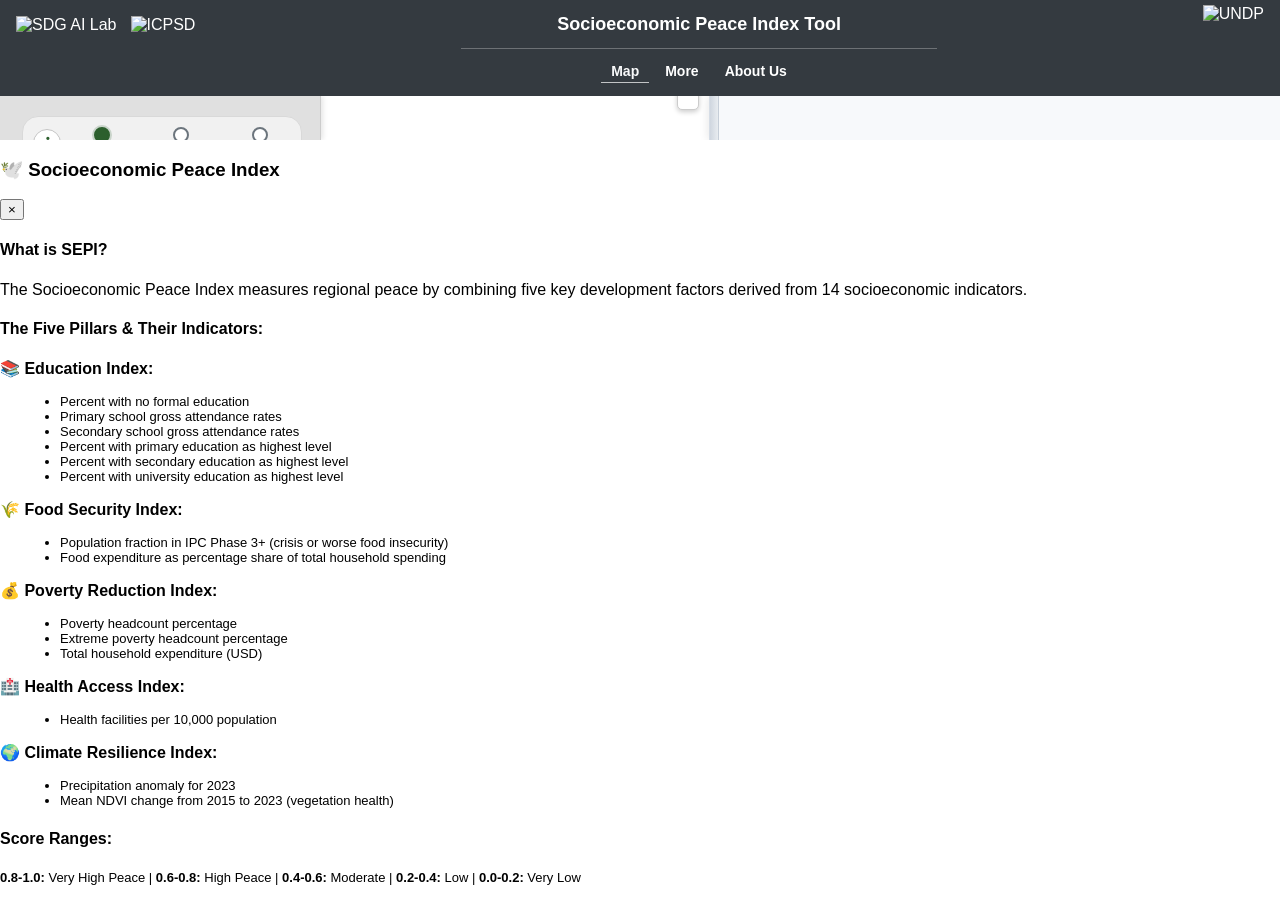
==== commit 4b497e66: "Updates" ====
--- a/index.html
+++ b/index.html
@@ -207,6 +207,7 @@
             const conflictYearControl = document.getElementById('conflictYearControl');
             const conflictYearSlider = document.getElementById('conflictYearSlider');
             const conflictYearValue = document.getElementById('conflictYearValue');
+            const primaryConflictDriverBtn = document.getElementById('primaryConflictDriverBtn');
             
             if (sepiOptions.length === 0) return;
 
@@ -226,11 +227,34 @@
                 conflictYearControl.style.display = type === 'conflict' ? 'block' : 'none';
             };
             
+            const setPrimaryConflictDriverState = (enabled) => {
+                if (!primaryConflictDriverBtn) return;
+                primaryConflictDriverBtn.classList.toggle('active', enabled);
+                primaryConflictDriverBtn.textContent = enabled
+                    ? 'Hide Primary Conflict Driver'
+                    : 'Show Primary Conflict Driver';
+                const event = new CustomEvent('primaryConflictDriverToggled', {
+                    detail: { enabled },
+                    bubbles: true
+                });
+                primaryConflictDriverBtn.dispatchEvent(event);
+            };
+
+            const syncPrimaryConflictDriverButton = (activeType, activePillarId = null) => {
+                if (!primaryConflictDriverBtn) return;
+                const mainIsActive = activeType === 'main' && !activePillarId;
+                primaryConflictDriverBtn.disabled = !mainIsActive;
+                if (!mainIsActive && primaryConflictDriverBtn.classList.contains('active')) {
+                    setPrimaryConflictDriverState(false);
+                }
+            };
+            
             // Set initial state - Overall Peace Index active by default (layer load: sidebarInitialized → main.js)
             const defaultOption = document.querySelector('.sepi-option[data-sepi-type="main"]');
             if (defaultOption) {
                 defaultOption.classList.add('active');
             }
+            syncPrimaryConflictDriverButton('main');
             
             // Add click listeners to all SEPI options
             sepiOptions.forEach(option => {
@@ -246,6 +270,7 @@
                         deactivateSubPillars();
                         updateSubPillarVisibility(null);
                         updateConflictYearControlVisibility(null);
+                        syncPrimaryConflictDriverButton(null);
                         
                         // Add visual feedback that no layers are active
                         if (sepiSection) {
@@ -274,6 +299,7 @@
                         this.classList.add('active');
                         updateSubPillarVisibility(type === 'pillar' ? pillarId : null);
                         updateConflictYearControlVisibility(type);
+                        syncPrimaryConflictDriverButton(type, pillarId);
                         
                         // Remove the no-active-layers visual state
                         if (sepiSection) {
@@ -307,6 +333,7 @@
                     sepiOptions.forEach(opt => opt.classList.remove('active'));
                     subPillarOptions.forEach(opt => opt.classList.remove('active'));
                     this.classList.add('active');
+                    syncPrimaryConflictDriverButton(type, pillarId);
 
                     if (sepiSection) {
                         sepiSection.classList.remove('no-active-layers');
@@ -329,6 +356,14 @@
                         bubbles: true
                     });
                     this.dispatchEvent(event);
+                });
+            }
+
+            if (primaryConflictDriverBtn) {
+                primaryConflictDriverBtn.addEventListener('click', function() {
+                    if (this.disabled) return;
+                    const nextEnabled = !this.classList.contains('active');
+                    setPrimaryConflictDriverState(nextEnabled);
                 });
             }
 
--- a/css/styles.css
+++ b/css/styles.css
@@ -436,6 +436,62 @@
 
 .sepi-option.active .sepi-checkmark { opacity: 1; }
 
+.sepi-action-btn {
+    width: 100%;
+    margin: 6px 0 10px;
+    border: 1px solid #c8d2db;
+    background: #f4f7fa;
+    color: #2f3b47;
+    border-radius: 6px;
+    padding: 7px 10px;
+    font-size: 12px;
+    font-weight: 600;
+    text-align: left;
+    cursor: pointer;
+    transition: background 0.15s ease, border-color 0.15s ease;
+}
+
+.sepi-action-btn:hover:not(:disabled) {
+    background: #eaf1f8;
+    border-color: #aab9c8;
+}
+
+.sepi-action-btn:disabled {
+    cursor: not-allowed;
+    opacity: 0.55;
+}
+
+.sepi-action-btn.active {
+    background: #dce9f6;
+    border-color: #7ea4ca;
+    color: #20446b;
+}
+
+.primary-driver-div-icon {
+    background: transparent;
+    border: none;
+}
+
+.primary-driver-icon-stack {
+    display: inline-flex;
+    align-items: center;
+    justify-content: center;
+    gap: 2px;
+    background: rgba(255, 255, 255, 0.86);
+    border: 1px solid #c4ced8;
+    border-radius: 12px;
+    padding: 1px 4px;
+    box-shadow: 0 1px 4px rgba(0, 0, 0, 0.16);
+    line-height: 1;
+}
+
+.primary-driver-icon-item {
+    font-size: 14px;
+    display: inline-flex;
+    align-items: center;
+    justify-content: center;
+}
+
 .sepi-pillars-label {
     margin: 15px 0 8px 0;
     font-size: 12px;
@@ -744,7 +800,7 @@
 
 /* Right docked analysis sidebar */
 #analysis-sidebar {
-    width: 380px;
+    width: 570px;
     min-width: 300px;
     max-width: 50vw;
     background: #f7f9fb;
--- a/css/pop_styles.css
+++ b/css/pop_styles.css
@@ -90,6 +90,8 @@
     color: #ffffff; /* Ensures all header text is white */
     padding: 8px 15px; /* FIX: Reduced padding for a narrower header */
     cursor: move;
+    user-select: none;
+    -webkit-user-select: none;
     display: flex;
     justify-content: space-between;
     align-items: center;
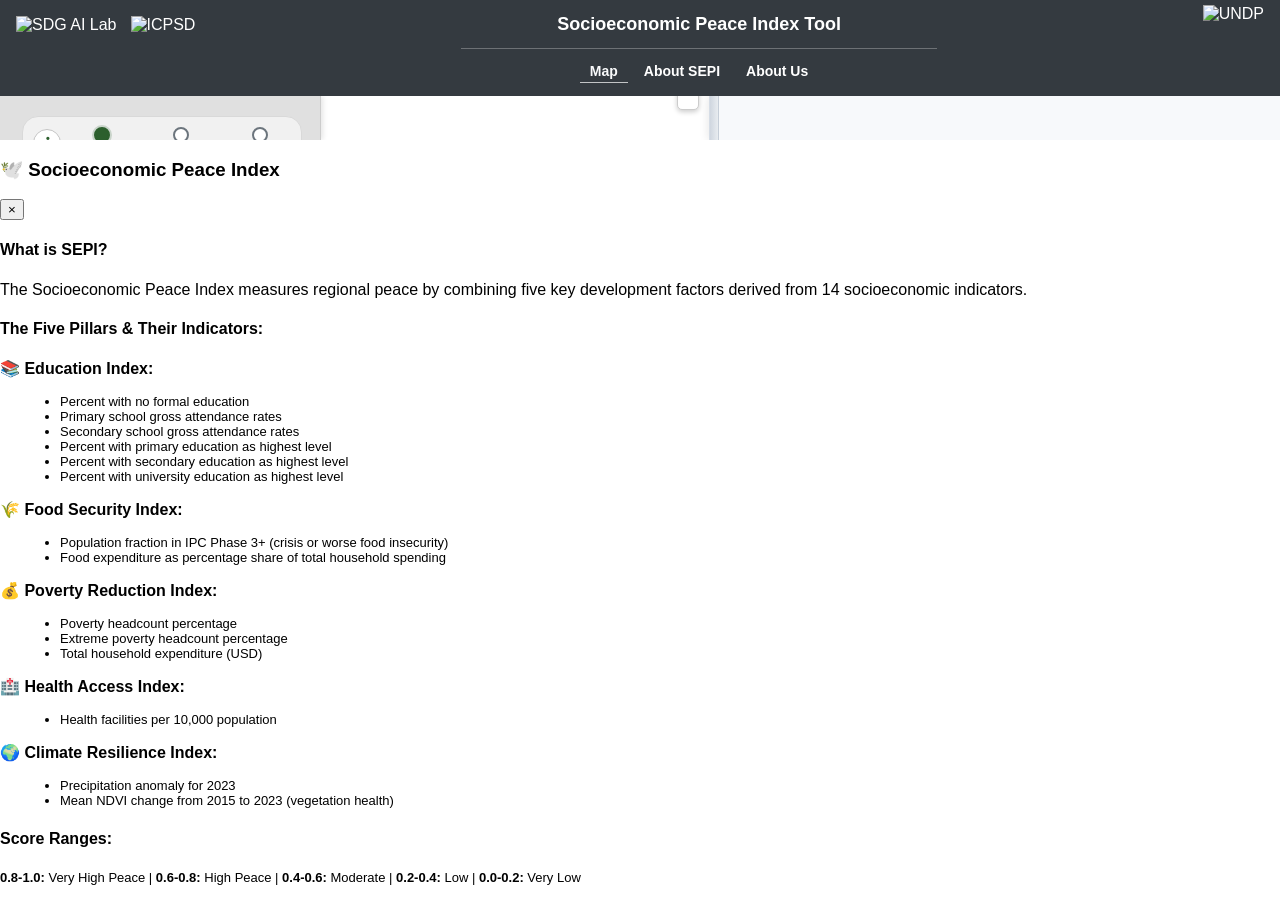
==== commit e87b885b: "Major Updates" ====
--- a/index.html
+++ b/index.html
@@ -50,7 +50,7 @@
                 <h2 class="tool-title">Socioeconomic Peace Index Tool</h2>
                 <ul class="navbar-menu">
                     <li><a href="index.html" class="larger-nav-link nav-link-current" aria-current="page">Map</a></li>
-                    <li><a href="html/more.html" class="larger-nav-link">More</a></li>
+                    <li><a href="html/more.html" class="larger-nav-link">About SEPI</a></li>
                     <li><a href="html/about.html" class="larger-nav-link">About Us</a></li>
                 </ul>
             </div>
@@ -89,6 +89,8 @@
     <script src="https://cdn.jsdelivr.net/npm/geotiff@2.1.3/dist-browser/geotiff.min.js"></script>
     <script src="https://cdnjs.cloudflare.com/ajax/libs/proj4js/2.15.0/proj4.js"></script>
     <script src="https://cdn.jsdelivr.net/npm/leaflet.sync@0.2.4/L.Map.Sync.min.js"></script>
+    <script src="https://cdnjs.cloudflare.com/ajax/libs/html2canvas/1.4.1/html2canvas.min.js" crossorigin="anonymous"></script>
+    <script src="https://cdnjs.cloudflare.com/ajax/libs/jspdf/2.5.1/jspdf.umd.min.js" crossorigin="anonymous"></script>
     
     <!-- Application scripts -->
     <script type="module" src="js/main.js"></script>
--- a/css/info_panel.css
+++ b/css/info_panel.css
@@ -259,6 +259,51 @@
     line-height: 1.3;
 }
 
+.sepi-dashboard-narrative {
+    font-size: 12px;
+    color: #495057;
+    line-height: 1.5;
+}
+
+.sepi-dashboard-section {
+    margin-bottom: 12px;
+}
+
+.sepi-dashboard-section:last-child {
+    margin-bottom: 0;
+}
+
+.sepi-dashboard-heading {
+    font-weight: 700;
+    color: #2c5f2d;
+    font-size: 12px;
+    margin-bottom: 6px;
+}
+
+.sepi-dashboard-lead {
+    margin: 0;
+    color: #495057;
+}
+
+.sepi-dashboard-factor {
+    margin-bottom: 10px;
+}
+
+.sepi-dashboard-factor:last-child {
+    margin-bottom: 0;
+}
+
+.sepi-dashboard-factor-title {
+    font-weight: 600;
+    color: #343a40;
+    margin-bottom: 3px;
+}
+
+.sepi-dashboard-factor-body {
+    margin: 0;
+    color: #5a6570;
+}
+
 /* Analysis Tools */
 .analysis-tool {
     background: #f8f9fa;
@@ -368,6 +413,192 @@
 
 .welcome-content ul li strong { color: #2c5f2d; }
 
+/* Welcome tab — Conflict Data section */
+.welcome-conflict-section {
+    background: #fff;
+    border: 1px solid #e2e6ea;
+    border-radius: 10px;
+    padding: 16px 14px 14px;
+    margin-top: 20px;
+}
+
+.welcome-conflict-section .welcome-conflict-heading {
+    font-size: 12px;
+    font-weight: 700;
+    color: #212529;
+    letter-spacing: 0.06em;
+    margin: 0 0 6px;
+    border-bottom: 1px solid #dee2e6;
+    padding-bottom: 6px;
+}
+
+.welcome-conflict-section .welcome-conflict-source {
+    font-size: 11px;
+    color: #6c757d;
+    margin: 0 0 14px;
+    line-height: 1.45;
+}
+
+.welcome-conflict-grid {
+    display: grid;
+    grid-template-columns: 1fr 1fr;
+    gap: 10px;
+    margin-bottom: 10px;
+}
+
+.welcome-conflict-card {
+    background: #f0f2f5;
+    border: 1px solid #e2e6ea;
+    border-radius: 8px;
+    padding: 12px 10px;
+}
+
+.welcome-conflict-card .card-label {
+    font-size: 10px;
+    font-weight: 700;
+    color: #6c757d;
+    letter-spacing: 0.04em;
+    text-transform: uppercase;
+    margin-bottom: 6px;
+}
+
+.welcome-conflict-card .card-title {
+    font-size: 13px;
+    font-weight: 700;
+    color: #212529;
+    margin: 0 0 4px;
+    line-height: 1.3;
+}
+
+.welcome-conflict-card .card-meta {
+    font-size: 11px;
+    color: #6c757d;
+    margin: 0;
+}
+
+.welcome-conflict-block {
+    background: #f0f2f5;
+    border: 1px solid #e2e6ea;
+    border-radius: 8px;
+    padding: 12px 12px 10px;
+    margin-bottom: 10px;
+}
+
+.welcome-conflict-block .block-label {
+    font-size: 10px;
+    font-weight: 700;
+    color: #6c757d;
+    letter-spacing: 0.04em;
+    text-transform: uppercase;
+    margin-bottom: 8px;
+}
+
+.welcome-conflict-years {
+    display: flex;
+    justify-content: space-between;
+    font-size: 10px;
+    color: #495057;
+    margin-top: 6px;
+    gap: 2px;
+}
+
+.welcome-conflict-years span {
+    flex: 1;
+    text-align: center;
+}
+
+.welcome-conflict-slider-track {
+    height: 4px;
+    background: linear-gradient(90deg, #5b9bd5 0%, #5b9bd5 100%);
+    border-radius: 2px;
+    margin: 4px 0 2px;
+}
+
+.welcome-conflict-legend-bar {
+    height: 14px;
+    border-radius: 4px;
+    background: linear-gradient(90deg, #b71c1c 0%, #e65100 35%, #f9a825 70%, #ffeb3b 100%);
+    margin: 6px 0 8px;
+}
+
+.welcome-conflict-legend-labels {
+    display: flex;
+    justify-content: space-between;
+    font-size: 10px;
+    color: #495057;
+    margin-bottom: 6px;
+}
+
+.welcome-conflict-block p {
+    margin: 0;
+    font-size: 11px;
+    color: #495057;
+    line-height: 1.45;
+}
+
+.welcome-conflict-opens {
+    background: #faf6ef;
+    border: 1px solid #e8dcc4;
+    border-radius: 8px;
+    overflow: hidden;
+    margin-bottom: 10px;
+}
+
+.welcome-conflict-opens-header {
+    background: #efe5d0;
+    padding: 8px 12px;
+    font-size: 10px;
+    font-weight: 700;
+    color: #5b4f36;
+    letter-spacing: 0.04em;
+    text-transform: uppercase;
+}
+
+.welcome-conflict-opens-item {
+    display: flex;
+    gap: 10px;
+    padding: 10px 12px;
+    border-top: 1px solid #e8dcc4;
+    align-items: flex-start;
+}
+
+.welcome-conflict-opens-item .item-icon {
+    font-size: 16px;
+    line-height: 1.2;
+    flex-shrink: 0;
+}
+
+.welcome-conflict-opens-item strong {
+    display: block;
+    font-size: 12px;
+    color: #212529;
+    margin-bottom: 3px;
+}
+
+.welcome-conflict-opens-item p {
+    margin: 0;
+    font-size: 11px;
+    color: #555;
+    line-height: 1.4;
+}
+
+.welcome-conflict-disclaimer {
+    background: #faf6ef;
+    border: 1px solid #e8dcc4;
+    border-radius: 8px;
+    padding: 10px 12px;
+    font-size: 11px;
+    color: #5b4f36;
+    line-height: 1.45;
+    margin: 0;
+}
+
+@media (max-width: 480px) {
+    .welcome-conflict-grid {
+        grid-template-columns: 1fr;
+    }
+}
+
 .sepi-intro {
     background: #e8f5e8;
     border: 1px solid #c3e6cb;
@@ -428,6 +659,131 @@
 .download-btn:disabled {
     opacity: 0.6;
     cursor: not-allowed;
+}
+
+.report-muted {
+    font-size: 12px;
+    color: #6c757d;
+    line-height: 1.45;
+    margin: 0 0 8px;
+}
+
+.country-report .report-section p {
+    font-size: 13px;
+    line-height: 1.5;
+    color: #343a40;
+    margin: 0 0 10px;
+}
+
+.report-active-layers-list {
+    margin: 0 0 12px;
+    padding-left: 18px;
+    font-size: 13px;
+}
+
+.report-dashboard-narrative {
+    margin-top: 10px;
+    padding-top: 10px;
+    border-top: 1px solid #e9ecef;
+}
+
+.report-ranking-bars {
+    max-height: 320px;
+    overflow-y: auto;
+    padding-right: 4px;
+}
+
+.report-ranking-row {
+    display: flex;
+    align-items: center;
+    gap: 8px;
+    margin: 0 0 6px;
+    font-size: 11px;
+}
+
+.report-ranking-rank {
+    width: 22px;
+    color: #6c757d;
+    text-align: right;
+    flex-shrink: 0;
+}
+
+.report-ranking-name {
+    width: 120px;
+    color: #343a40;
+    white-space: nowrap;
+    overflow: hidden;
+    text-overflow: ellipsis;
+    flex-shrink: 0;
+}
+
+.report-ranking-bar-wrap {
+    flex: 1;
+    height: 14px;
+    background: #e9ecef;
+    border-radius: 7px;
+    overflow: hidden;
+}
+
+.report-ranking-bar {
+    display: block;
+    height: 100%;
+    background: #60a5fa;
+    border-radius: 7px;
+}
+
+.report-ranking-value {
+    width: 40px;
+    text-align: right;
+    color: #2563eb;
+    font-weight: 600;
+    flex-shrink: 0;
+}
+
+.report-chart-grid {
+    display: grid;
+    grid-template-columns: 1fr;
+    gap: 12px;
+}
+
+.report-chart-cell {
+    margin-bottom: 8px;
+}
+
+.report-chart-cell label {
+    display: block;
+    font-size: 12px;
+    font-weight: 600;
+    color: #495057;
+    margin-bottom: 6px;
+}
+
+.report-chart-cell canvas {
+    width: 100%;
+    max-width: 100%;
+    height: auto;
+    border: 1px solid #e5e5e5;
+    border-radius: 6px;
+    background: #fff;
+}
+
+.report-mockup-ideas {
+    margin-top: 14px;
+    padding: 12px;
+    background: #f8f9fa;
+    border-radius: 6px;
+    border: 1px dashed #ced4da;
+}
+
+.report-mockup-ideas ul {
+    margin: 8px 0 0;
+    padding-left: 18px;
+    font-size: 12px;
+    line-height: 1.45;
+}
+
+.report-methodology {
+    font-size: 12px;
 }
 
 /* Report Elements - Simplified */
--- a/css/pop_styles.css
+++ b/css/pop_styles.css
@@ -26,7 +26,23 @@
     line-height: 1.4;
     font-family: 'Calibri', 'Segoe UI', sans-serif;
     max-height: 600px;
+    overflow: hidden;
+    display: flex;
+    flex-direction: column;
+}
+
+/* Scroll only the body; keep the draggable header fixed at the top */
+.sepi-popup .sepi-popup-header,
+.pillar-popup .sepi-popup-header {
+    flex-shrink: 0;
+}
+
+.sepi-popup .sepi-popup-header + div,
+.pillar-popup .sepi-popup-header + div {
+    flex: 1 1 auto;
+    min-height: 0;
     overflow-y: auto;
+    overflow-x: hidden;
 }
 
 /* Make the Leaflet close button clearly visible on all popups */
@@ -96,6 +112,7 @@
     justify-content: space-between;
     align-items: center;
     border-radius: 8px 8px 0 0;
+    flex-shrink: 0;
 }
 
 .sepi-popup-header h3,
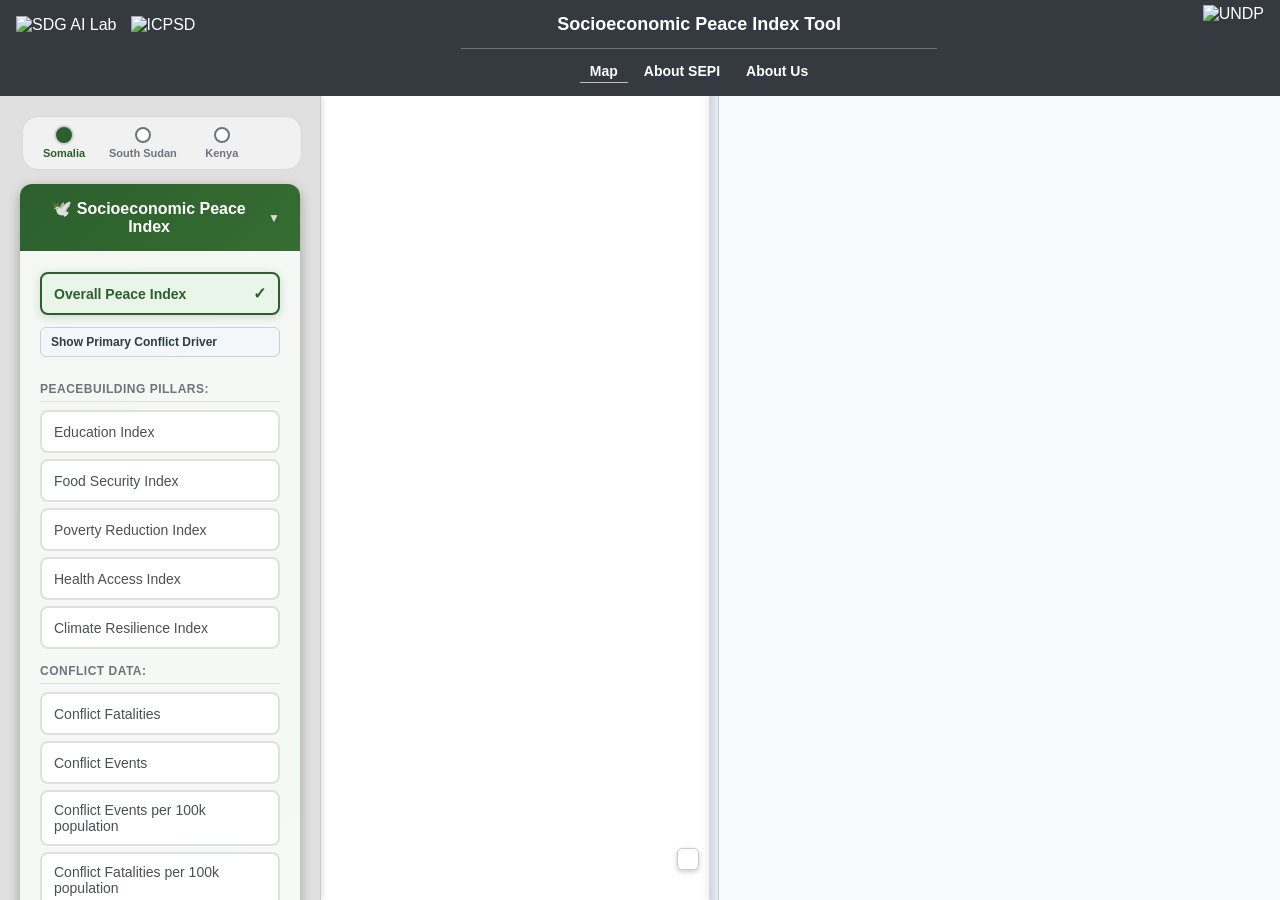
==== commit 0274b13b: "Add SEPI results file - Added new Excel file: sepi_results_v1_aligned_equal_weighted_raw_subindicato" ====
--- a/index.html
+++ b/index.html
@@ -9,7 +9,6 @@
     <link rel="stylesheet" href="css/styles.css">
     <link rel="stylesheet" href="css/info_panel.css">
     <link rel="stylesheet" href="css/pop_styles.css">
-    <link rel="stylesheet" href="css/sepi_info_popup.css">
     <link rel="stylesheet" href="https://unpkg.com/leaflet@1.9.4/dist/leaflet.css"
   integrity="sha256-p4NxAoJBhIIN+hmNHrzRCf9tD/miZyoHS5obTRR9BMY="
   crossorigin=""/>
@@ -96,18 +95,6 @@
     <script type="module" src="js/main.js"></script>
     
 
-<!-- ADD: Simple JavaScript functions -->
-<script>
-function showSEPIInfo() {
-    document.getElementById('sepiInfoOverlay').style.display = 'block';
-    document.getElementById('sepiInfoPopup').style.display = 'block';
-}
-
-function hideSEPIInfo() {
-    document.getElementById('sepiInfoOverlay').style.display = 'none';
-    document.getElementById('sepiInfoPopup').style.display = 'none';
-}
-</script>
 
     <!-- Layer templates initialization -->
     <script type="module">
@@ -485,61 +472,6 @@
             }
         }
     </script>
-                        <!-- ADD: Info popup HTML (add anywhere in body) -->
-<!-- ADD: Info popup HTML (add anywhere in body) -->
-<div class="sepi-info-overlay" id="sepiInfoOverlay" onclick="hideSEPIInfo()"></div>
-<div class="sepi-info-popup" id="sepiInfoPopup">
-    <div class="sepi-info-header">
-        <h3>🕊️ Socioeconomic Peace Index</h3>
-        <button class="sepi-info-close" onclick="hideSEPIInfo()">&times;</button>
-    </div>
-    <div class="sepi-info-content">
-        <h4>What is SEPI?</h4>
-        <p>The Socioeconomic Peace Index measures regional peace by combining five key development factors derived from 14 socioeconomic indicators.</p>
-        
-        <h4>The Five Pillars & Their Indicators:</h4>
-        
-        <p><strong>📚 Education Index:</strong></p>
-        <ul style="margin: 5px 0 10px 20px; font-size: 13px;">
-            <li>Percent with no formal education</li>
-            <li>Primary school gross attendance rates</li>
-            <li>Secondary school gross attendance rates</li>
-            <li>Percent with primary education as highest level</li>
-            <li>Percent with secondary education as highest level</li>
-            <li>Percent with university education as highest level</li>
-        </ul>
-        
-        <p><strong>🌾 Food Security Index:</strong></p>
-        <ul style="margin: 5px 0 10px 20px; font-size: 13px;">
-            <li>Population fraction in IPC Phase 3+ (crisis or worse food insecurity)</li>
-            <li>Food expenditure as percentage share of total household spending</li>
-        </ul>
-        
-        <p><strong>💰 Poverty Reduction Index:</strong></p>
-        <ul style="margin: 5px 0 10px 20px; font-size: 13px;">
-            <li>Poverty headcount percentage</li>
-            <li>Extreme poverty headcount percentage</li>
-            <li>Total household expenditure (USD)</li>
-        </ul>
-        
-        <p><strong>🏥 Health Access Index:</strong></p>
-        <ul style="margin: 5px 0 10px 20px; font-size: 13px;">
-            <li>Health facilities per 10,000 population</li>
-        </ul>
-        
-        <p><strong>🌍 Climate Resilience Index:</strong></p>
-        <ul style="margin: 5px 0 10px 20px; font-size: 13px;">
-            <li>Precipitation anomaly for 2023</li>
-            <li>Mean NDVI change from 2015 to 2023 (vegetation health)</li>
-        </ul>
-        
-        <h4>Score Ranges:</h4>
-        <p style="font-size: 13px; line-height: 1.4;">
-            <strong>0.8-1.0:</strong> Very High Peace | <strong>0.6-0.8:</strong> High Peace | 
-            <strong>0.4-0.6:</strong> Moderate | <strong>0.2-0.4:</strong> Low | 
-            <strong>0.0-0.2:</strong> Very Low
-        </p>
-    </div>
-</div>
+
 </body>
 </html>
--- a/css/info_panel.css
+++ b/css/info_panel.css
@@ -627,6 +627,309 @@
     border-radius: 6px;
     overflow: hidden;
     box-shadow: 0 2px 8px rgba(0, 0, 0, 0.1);
+}
+
+.country-report .report-body {
+    padding: 16px 20px 20px;
+    max-width: 100%;
+    box-sizing: border-box;
+}
+
+.country-report .report-intro {
+    margin: 0 0 16px;
+    padding-bottom: 12px;
+    border-bottom: 1px solid #e9ecef;
+}
+
+.country-report .report-section {
+    padding: 14px 0;
+    border-bottom: 1px solid #e9ecef;
+}
+
+.country-report .report-section:last-child {
+    border-bottom: none;
+}
+
+.country-report .report-section h6 {
+    margin: 0 0 10px;
+    font-size: 14px;
+    font-weight: 700;
+    color: #2c5f2d;
+}
+
+.country-report .report-actors-list {
+    margin: 0 0 12px;
+    padding-left: 18px;
+    font-size: 13px;
+    line-height: 1.55;
+    color: #343a40;
+}
+
+.country-report .report-actors-list li {
+    margin-bottom: 8px;
+}
+
+.country-report .report-region-table {
+    margin: 10px 0 14px;
+    overflow-x: auto;
+}
+
+.country-report .report-region-table .data-table {
+    width: 100%;
+    font-size: 11px;
+    border-collapse: collapse;
+}
+
+.country-report .report-region-table .data-table th,
+.country-report .report-region-table .data-table td {
+    padding: 6px 8px;
+    border: 1px solid #dee2e6;
+    text-align: left;
+    white-space: nowrap;
+}
+
+.country-report .report-region-table .data-table th {
+    background: #f1f3f5;
+    font-weight: 600;
+    color: #495057;
+}
+
+.country-report .report-region-table .data-table tbody tr:nth-child(even) {
+    background: #f8f9fa;
+}
+
+/* Conflict Analysis report (PDF UI mockup styling) */
+.conflict-report .conflict-report-header {
+    background: linear-gradient(135deg, #5c1a1a 0%, #8b2525 55%, #a83232 100%);
+}
+
+.conflict-report .cr-metric-strip {
+    display: flex;
+    flex-wrap: wrap;
+    gap: 8px;
+    margin-bottom: 12px;
+}
+
+.conflict-report .cr-metric-pill {
+    display: inline-block;
+    font-size: 11px;
+    font-weight: 600;
+    padding: 5px 10px;
+    border-radius: 20px;
+    background: #f0f2f5;
+    color: #495057;
+    border: 1px solid #dee2e6;
+}
+
+.conflict-report .cr-metric-pill-year {
+    background: #dce9fa;
+    color: #1a4d8c;
+    border-color: #b8d4f0;
+}
+
+.conflict-report .cr-metric-pill-source {
+    background: #faf6ef;
+    color: #5b4f36;
+    border-color: #e8dcc4;
+}
+
+.conflict-report .cr-context-panel {
+    background: #fff;
+    border: 1px solid #e2e6ea;
+    border-radius: 10px;
+    padding: 14px 14px 12px;
+    margin-bottom: 16px;
+    border-left: 4px solid #b71c1c;
+}
+
+.conflict-report .cr-context-panel-header {
+    display: flex;
+    flex-wrap: wrap;
+    align-items: baseline;
+    gap: 8px 12px;
+    margin-bottom: 12px;
+    padding-bottom: 8px;
+    border-bottom: 1px solid #dee2e6;
+}
+
+.conflict-report .cr-context-panel-label {
+    font-size: 10px;
+    font-weight: 700;
+    letter-spacing: 0.06em;
+    color: #6c757d;
+    text-transform: uppercase;
+}
+
+.conflict-report .cr-context-panel-title {
+    font-size: 14px;
+    font-weight: 700;
+    color: #212529;
+}
+
+.conflict-report .cr-context-block {
+    margin-bottom: 14px;
+}
+
+.conflict-report .cr-context-heading {
+    margin: 0 0 8px;
+    font-size: 13px;
+    font-weight: 700;
+    color: #8b2525;
+}
+
+.conflict-report .cr-intensive-item {
+    background: #f8f9fa;
+    border-left: 3px solid #e65100;
+    padding: 8px 10px;
+    margin-bottom: 8px;
+    border-radius: 0 6px 6px 0;
+}
+
+.conflict-report .cr-intensive-item p {
+    margin: 0;
+    font-size: 12px;
+    line-height: 1.5;
+    color: #343a40;
+}
+
+.conflict-report .cr-legend-block {
+    background: #f0f2f5;
+    border-radius: 8px;
+    padding: 10px 12px;
+    margin-top: 8px;
+}
+
+.conflict-report .cr-legend-label {
+    font-size: 10px;
+    font-weight: 700;
+    letter-spacing: 0.04em;
+    text-transform: uppercase;
+    color: #6c757d;
+    margin-bottom: 6px;
+}
+
+.conflict-report .cr-section-banner {
+    font-size: 11px;
+    font-weight: 700;
+    letter-spacing: 0.08em;
+    text-transform: uppercase;
+    color: #fff;
+    background: #495057;
+    padding: 8px 12px;
+    border-radius: 4px;
+    margin: 0 0 12px;
+}
+
+.conflict-report .cr-ranking-subtitle {
+    font-size: 10px;
+    font-weight: 700;
+    letter-spacing: 0.05em;
+    text-transform: uppercase;
+    color: #6c757d;
+    background: #e9ecef;
+    padding: 6px 10px;
+    border-radius: 4px;
+    margin: 10px 0 8px;
+}
+
+.conflict-report .cr-actors-grid {
+    display: grid;
+    grid-template-columns: 1fr;
+    gap: 8px;
+}
+
+.conflict-report .cr-actor-card {
+    background: #f8f9fa;
+    border: 1px solid #dee2e6;
+    border-radius: 8px;
+    padding: 10px 12px;
+}
+
+.conflict-report .cr-actor-name {
+    font-size: 12px;
+    font-weight: 700;
+    color: #212529;
+    margin-bottom: 4px;
+}
+
+.conflict-report .cr-actor-desc {
+    margin: 0;
+    font-size: 12px;
+    line-height: 1.45;
+    color: #495057;
+}
+
+.conflict-report .cr-callout-grid {
+    display: grid;
+    grid-template-columns: 1fr;
+    gap: 10px;
+    margin-bottom: 12px;
+}
+
+.conflict-report .cr-region-callout {
+    background: #faf6ef;
+    border: 1px solid #e8dcc4;
+    border-radius: 8px;
+    padding: 10px 12px;
+}
+
+.conflict-report .cr-callout-title {
+    font-size: 11px;
+    font-weight: 700;
+    letter-spacing: 0.04em;
+    text-transform: uppercase;
+    color: #5b4f36;
+    margin-bottom: 6px;
+}
+
+.conflict-report .cr-region-callout p {
+    margin: 0;
+    font-size: 12px;
+    line-height: 1.45;
+    color: #343a40;
+}
+
+.conflict-report .cr-resilience-panel {
+    background: #e8f5e8;
+    border: 1px solid #c3e6cb;
+    border-radius: 8px;
+    padding: 12px;
+}
+
+.conflict-report .cr-resilience-panel p {
+    margin: 0 0 8px;
+    font-size: 12px;
+    line-height: 1.5;
+    color: #155724;
+}
+
+.conflict-report .cr-resilience-panel p:last-child {
+    margin-bottom: 0;
+}
+
+.conflict-report .cr-ranking-table .data-table thead th {
+    background: #495057;
+    color: #fff;
+}
+
+.conflict-report .cr-conflict-rank-table .data-table thead th {
+    background: #8b2525;
+    color: #fff;
+}
+
+.conflict-report .cr-charts-section {
+    background: #f8f9fa;
+    border-radius: 8px;
+    padding: 12px;
+    margin-bottom: 4px;
+}
+
+.conflict-report .cr-chart-grid {
+    margin-top: 8px;
+}
+
+.conflict-report .cr-peacebuilding-block {
+    margin-top: 4px;
 }
 
 .report-header {
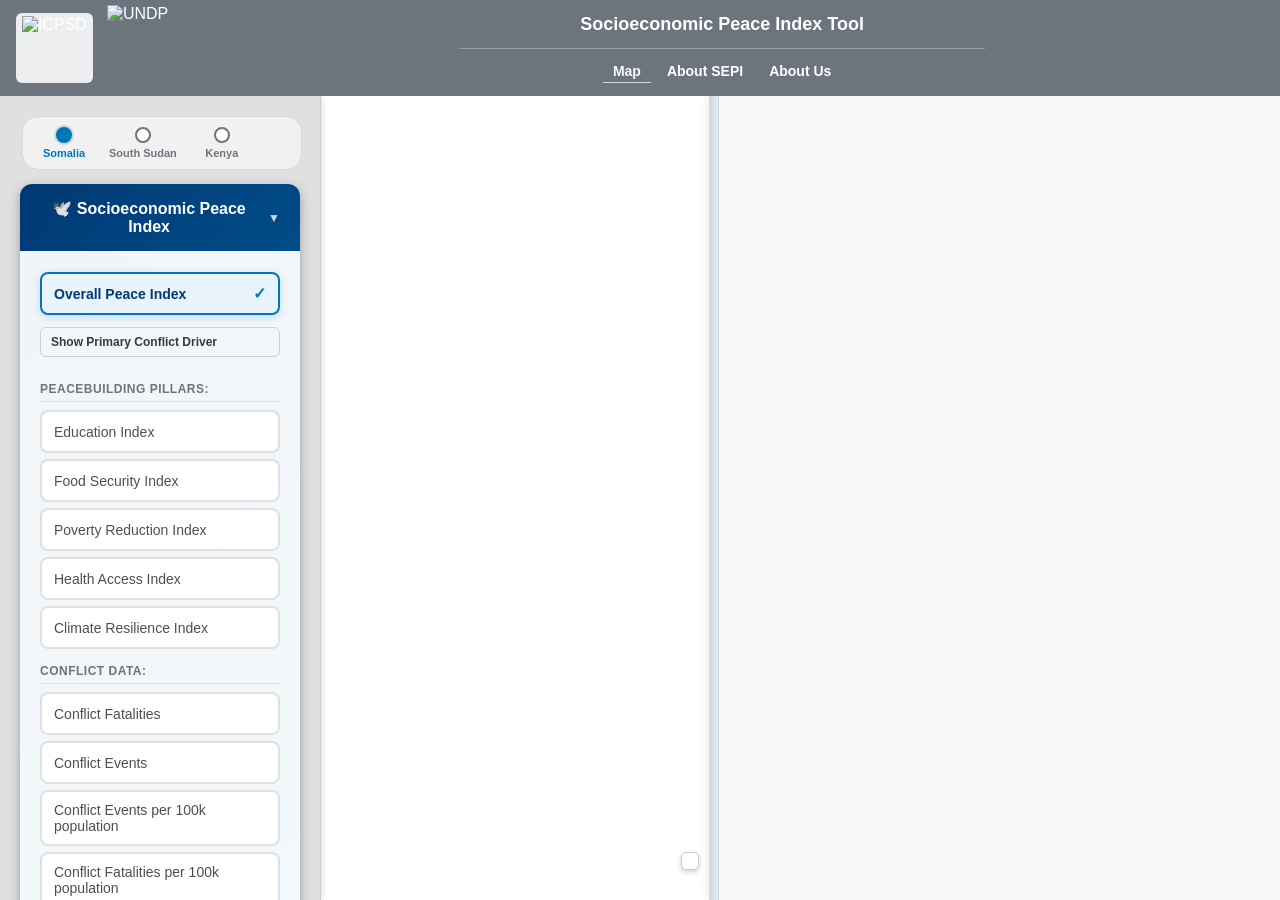
==== commit e681f3b6: "Update navbar logos and adjust layout for consistency" ====
--- a/index.html
+++ b/index.html
@@ -39,10 +39,10 @@
         <div class="navbar-inner">
             <div class="navbar-cluster-left">
                 <div class="navbar-logo">
-                    <img src="assets/pigeon2.png" alt="SDG AI Lab" class="logo-image_left">
+                    <img src="assets/icpsd_logo.png" alt="ICPSD" class="logo-image_left">
                 </div>
                 <div class="navbar-logo">
-                    <img src="assets/icpsd_logo.png" alt="ICPSD" class="logo-image_left">
+                    <img src="assets/undp_logo.png" alt="UNDP" class="logo-image_right">
                 </div>
             </div>
             <div class="navbar-center">
@@ -53,11 +53,7 @@
                     <li><a href="html/about.html" class="larger-nav-link">About Us</a></li>
                 </ul>
             </div>
-            <div class="navbar-cluster-right">
-                <div class="navbar-logo">
-                    <img src="assets/undp_logo.png" alt="UNDP" class="logo-image_right">
-                </div>
-            </div>
+            <div class="navbar-cluster-right"></div>
         </div>
     </nav>
 
--- a/css/styles.css
+++ b/css/styles.css
@@ -16,7 +16,7 @@
 #navbar {
     height: auto;
     flex-shrink: 0;
-    background-color: #343a40;
+    background-color: #6c757d;
     padding: 5px 10px 5px;
     color: white;
 }
@@ -59,6 +59,9 @@
     margin: 0 6px;
     object-fit: contain;
     display: block;
+    background: rgba(255, 255, 255, 0.88);
+    border-radius: 6px;
+    padding: 3px 6px;
 }
 
 .logo-image_right {
@@ -220,7 +223,7 @@
     border: 1px solid #c5c5c5;
     border-radius: 50%;
     background: #ffffff;
-    color: #2c5f2d;
+    color: #0076B6;
     font-size: 14px;
     font-weight: bold;
     line-height: 1;
@@ -230,13 +233,13 @@
 }
 
 .country-sepi-learn-btn:hover {
-    border-color: #2c5f2d;
-    background: #e8f5e8;
+    border-color: #0076B6;
+    background: #e8f3fc;
     transform: scale(1.06);
 }
 
 .country-sepi-learn-btn:focus-visible {
-    outline: 2px solid #2c5f2d;
+    outline: 2px solid #0076B6;
     outline-offset: 2px;
 }
 
@@ -285,22 +288,22 @@
 }
 
 .country-dot-option:hover {
-    color: #2c5f2d;
+    color: #0076B6;
 }
 
 .country-dot-option:hover .country-dot-indicator {
     transform: scale(1.15);
-    border-color: #2c5f2d;
+    border-color: #0076B6;
 }
 
 .country-dot-option.active .country-dot-indicator {
-    background: #2c5f2d;
-    border-color: #2c5f2d;
-    box-shadow: 0 0 0 2px rgba(44, 95, 45, 0.2);
+    background: #0076B6;
+    border-color: #0076B6;
+    box-shadow: 0 0 0 2px rgba(0, 118, 182, 0.2);
 }
 
 .country-dot-option.active .country-dot-label {
-    color: #2c5f2d;
+    color: #0076B6;
 }
 
 /* SEPI Section - Unified Styling with Collapse Functionality */
@@ -312,11 +315,11 @@
     transition: all 0.3s ease;
     box-shadow: 0 4px 12px rgba(0, 0, 0, 0.3);
     flex-shrink: 0 !important;
-    background: linear-gradient(135deg, #2c5f2d, #4a8b3a) !important;
+    background: linear-gradient(135deg, #003974, #0076B6) !important;
 }
 
 .sepi-section:hover {
-    box-shadow: 0 6px 20px rgba(44, 95, 45, 0.4);
+    box-shadow: 0 6px 20px rgba(0, 57, 116, 0.4);
 }
 
 .sepi-section.collapsed {
@@ -324,7 +327,7 @@
 }
 
 .sepi-section.collapsed:hover {
-    box-shadow: 0 4px 12px rgba(44, 95, 45, 0.3);
+    box-shadow: 0 4px 12px rgba(0, 57, 116, 0.3);
 }
 
 .sepi-header {
@@ -395,17 +398,17 @@
 }
 
 .sepi-option:hover {
-    border-color: #2c5f2d;
+    border-color: #0076B6;
     background: #f8f9fa;
     transform: translateX(3px);
 }
 
 .sepi-option.active {
-    border-color: #2c5f2d !important;
-    background: #e8f5e8 !important;
-    color: #2c5f2d !important;
+    border-color: #0076B6 !important;
+    background: #e8f3fc !important;
+    color: #003974 !important;
     font-weight: 600;
-    box-shadow: 0 2px 8px rgba(44, 95, 45, 0.2);
+    box-shadow: 0 2px 8px rgba(0, 118, 182, 0.2);
 }
 
 .sepi-option.inactive {
@@ -427,7 +430,7 @@
 
 .sepi-checkmark {
     opacity: 0;
-    color: #2c5f2d;
+    color: #0076B6;
     font-weight: bold;
     font-size: 16px;
     transition: opacity 0.3s ease;
@@ -492,6 +495,13 @@
     justify-content: center;
 }
 
+.ocha-pillar-icon {
+    width: 18px;
+    height: 18px;
+    object-fit: contain;
+    display: block;
+}
+
 .sepi-pillars-label {
     margin: 15px 0 8px 0;
     font-size: 12px;
@@ -507,7 +517,7 @@
     display: none;
     margin: 4px 0 8px 20px;
     padding-left: 10px;
-    border-left: 2px dotted #4a8b3a;
+    border-left: 2px dotted #0076B6;
 }
 
 .sepi-subpillars.show {
@@ -518,10 +528,10 @@
     display: inline-flex;
     align-items: center;
     gap: 8px;
-    border: 1px solid #8dc191;
+    border: 1px solid #7db8d8;
     border-radius: 16px;
-    background: #f5fbf5;
-    color: #2c5f2d;
+    background: #f0f7fc;
+    color: #003974;
     font-size: 12px;
     font-weight: 600;
     padding: 4px 10px;
@@ -534,26 +544,26 @@
 }
 
 .sepi-subpillar-option:hover {
-    background: #e8f5e8;
-    border-color: #2c5f2d;
+    background: #e8f3fc;
+    border-color: #0076B6;
 }
 
 .sepi-subpillar-option.active {
-    background: #e8f5e8;
-    border-color: #2c5f2d;
-    box-shadow: 0 1px 6px rgba(44, 95, 45, 0.2);
+    background: #e8f3fc;
+    border-color: #0076B6;
+    box-shadow: 0 1px 6px rgba(0, 118, 182, 0.2);
 }
 
 .sepi-subpillar-dot {
     width: 8px;
     height: 8px;
     border-radius: 50%;
-    border: 2px solid #2c5f2d;
+    border: 2px solid #0076B6;
     background: white;
 }
 
 .sepi-subpillar-option.active .sepi-subpillar-dot {
-    background: #2c5f2d;
+    background: #0076B6;
 }
 
 .sepi-subpillar-text {
@@ -637,7 +647,7 @@
     border-radius: 50%;
     background: white;
     cursor: pointer;
-    border: 2px solid #2c5f2d;
+    border: 2px solid #009FDA;
     box-shadow: 0 2px 4px rgba(0, 0, 0, 0.2);
 }
 
@@ -653,7 +663,7 @@
     background: #6c757d !important;
 }
 
-.pillars-section.active { background: linear-gradient(135deg, #2c5f2d, #4a8b3a) !important; }
+.pillars-section.active { background: linear-gradient(135deg, #003974, #0076B6) !important; }
 .pillars-section:hover { transform: translateY(-2px); box-shadow: 0 6px 20px rgba(0, 0, 0, 0.4); }
 
 /* Layer Controls - Unified */
@@ -681,7 +691,7 @@
 }
 
 .opacity-control label {
-    color: #2c5f2d !important;
+    color: #0076B6 !important;
     font-weight: 600 !important;
     font-size: 12px !important;
     margin-bottom: 1px !important;
@@ -705,14 +715,14 @@
     width: 18px;
     height: 18px;
     border-radius: 50%;
-    background: #2c5f2d;
+    background: #0076B6;
     cursor: pointer;
     border: 2px solid white;
     box-shadow: 0 2px 4px rgba(0, 0, 0, 0.2);
 }
 
 .opacity-control span {
-    color: #2c5f2d !important;
+    color: #0076B6 !important;
     font-weight: bold;
     font-size: 11px;
 }
@@ -942,11 +952,100 @@
     transition: border-color 0.3s, box-shadow 0.3s;
 }
 
+/* ===== ADMIN LABELS STYLING ===== */
+.admin-label-icon {
+    /* Leaflet divIcon container - centers the label on the marker point */
+    display: flex;
+    align-items: center;
+    justify-content: center;
+    transform: translate(-50%, -50%);
+}
+
+.admin-label {
+    /* Base styling for all admin labels */
+    font-family: 'Segoe UI', Tahoma, Geneva, Verdana, sans-serif;
+    font-weight: 600;
+    font-size: 12px;
+    padding: 4px 8px;
+    background-color: rgba(255, 255, 255, 0.85);
+    border: 1.5px solid #2c5f2d;
+    border-radius: 4px;
+    color: #2c5f2d;
+    white-space: nowrap;
+    text-align: center;
+    box-shadow: 0 2px 6px rgba(0, 0, 0, 0.2);
+    pointer-events: none;
+    user-select: none;
+    text-shadow: 1px 1px 1px rgba(255, 255, 255, 0.8);
+    letter-spacing: 0.3px;
+    line-height: 1.3;
+    display: inline-block;
+    width: auto;
+}
+
+.adm1-label {
+    /* Specific styling for ADM1 region labels */
+    background-color: rgba(44, 95, 45, 0.08);
+    border-color: #4a8b3a;
+    color: #1a3d1c;
+    font-weight: 700;
+    box-shadow: 0 1px 4px rgba(44, 95, 45, 0.3), 
+                inset 0 1px 0 rgba(255, 255, 255, 0.5);
+}
+
+/* Zoom-level responsive adjustments */
+.leaflet-zoom-hide .admin-label {
+    opacity: 0.5;
+}
+
+/* When zoomed in (zoom >= 8) - labels appear more solid */
+.leaflet-container.zoom-in-8 .adm1-label {
+    background-color: rgba(44, 95, 45, 0.12);
+    border-width: 2px;
+    font-size: 13px;
+    padding: 5px 10px;
+    box-shadow: 0 2px 8px rgba(44, 95, 45, 0.35);
+}
+
+/* When moderately zoomed (zoom 5-7) - semi-transparent, slightly smaller */
+.leaflet-container.zoom-mid-5-7 .adm1-label {
+    background-color: rgba(255, 255, 255, 0.75);
+    font-size: 11px;
+    padding: 3px 6px;
+    box-shadow: 0 1px 3px rgba(0, 0, 0, 0.15);
+}
+
+/* When zoomed out (zoom < 5) - minimal and transparent */
+.leaflet-container.zoom-out-min .adm1-label {
+    background-color: rgba(255, 255, 255, 0.6);
+    border-color: #2c5f2d;
+    border-width: 1px;
+    font-size: 10px;
+    padding: 2px 5px;
+    font-weight: 500;
+    box-shadow: 0 1px 2px rgba(0, 0, 0, 0.1);
+}
+
 .outline-select:focus, .basemap-select:focus {
     outline: none;
     border-color: #6c757d;
     box-shadow: 0 0 5px rgba(108, 117, 125, 0.3);
     background-color: white;
+}
+
+.country-outline-tooltip {
+    background: rgba(40, 40, 40, 0.85);
+    border: none;
+    border-radius: 4px;
+    color: #fff;
+    font-size: 12px;
+    font-weight: 600;
+    padding: 4px 10px;
+    white-space: nowrap;
+    box-shadow: 0 2px 6px rgba(0,0,0,0.3);
+}
+.country-outline-tooltip::before {
+    display: none;
 }
 
 /* Legend */
@@ -957,21 +1056,23 @@
     background: white;
     border: 1px solid #ccc;
     border-radius: 5px;
-    padding: 10px;
-    font-size: 12px;
-    line-height: 1.4;
+    padding: 8px;
+    font-size: 11px;
+    line-height: 1.3;
     box-shadow: 0 2px 5px rgba(0, 0, 0, 0.2);
     z-index: 1000;
+    max-width: 185px;
+    word-wrap: break-word;
 }
 
 .legend h4 {
-    margin: 0 0 5px 0;
-    font-size: 14px;
+    margin: 0 0 4px 0;
+    font-size: 12px;
     color: #333;
 }
 
 .legend p {
-    margin: 0 0 5px 0;
+    margin: 0 0 4px 0;
     color: #555;
 }
 
--- a/css/info_panel.css
+++ b/css/info_panel.css
@@ -253,10 +253,24 @@
     margin-bottom: 8px;
 }
 
+.layer-data-source {
+    font-size: 11px;
+    color: #888;
+    font-style: italic;
+    margin-bottom: 6px;
+}
+
 .layer-details {
     font-size: 12px;
     color: #6c757d;
     line-height: 1.3;
+}
+
+.layer-overview {
+    font-size: 11px;
+    color: #6c757d;
+    line-height: 1.5;
+    margin-top: 2px;
 }
 
 .sepi-dashboard-narrative {
@@ -593,6 +607,15 @@
     margin: 0;
 }
 
+/* Small disclaimer used at the bottom of the Welcome tab */
+.welcome-disclaimer {
+    font-size: 10px;
+    color: #666666;
+    text-align: left;
+    margin-top: 10px;
+    line-height: 1.25;
+}
+
 @media (max-width: 480px) {
     .welcome-conflict-grid {
         grid-template-columns: 1fr;
@@ -654,7 +677,7 @@
     margin: 0 0 10px;
     font-size: 14px;
     font-weight: 700;
-    color: #2c5f2d;
+    color: #003974;
 }
 
 .country-report .report-actors-list {
@@ -932,8 +955,25 @@
     margin-top: 4px;
 }
 
+.country-report:not(.conflict-report) .report-region-table .data-table thead th {
+    background: #0076B6;
+    color: #fff;
+}
+
+.country-report:not(.conflict-report) .cr-peacebuilding-block > p,
+.country-report:not(.conflict-report) .cr-resilience-panel > p {
+    background: #f8f9fa;
+    border-left: 3px solid #009FDA;
+    padding: 8px 10px;
+    margin-bottom: 8px;
+    border-radius: 0 6px 6px 0;
+    font-size: 13px;
+    line-height: 1.5;
+    color: #343a40;
+}
+
 .report-header {
-    background: #28a745;
+    background: linear-gradient(135deg, #003974 0%, #0076B6 55%, #009FDA 100%);
     color: white;
     padding: 12px 16px;
     display: flex;
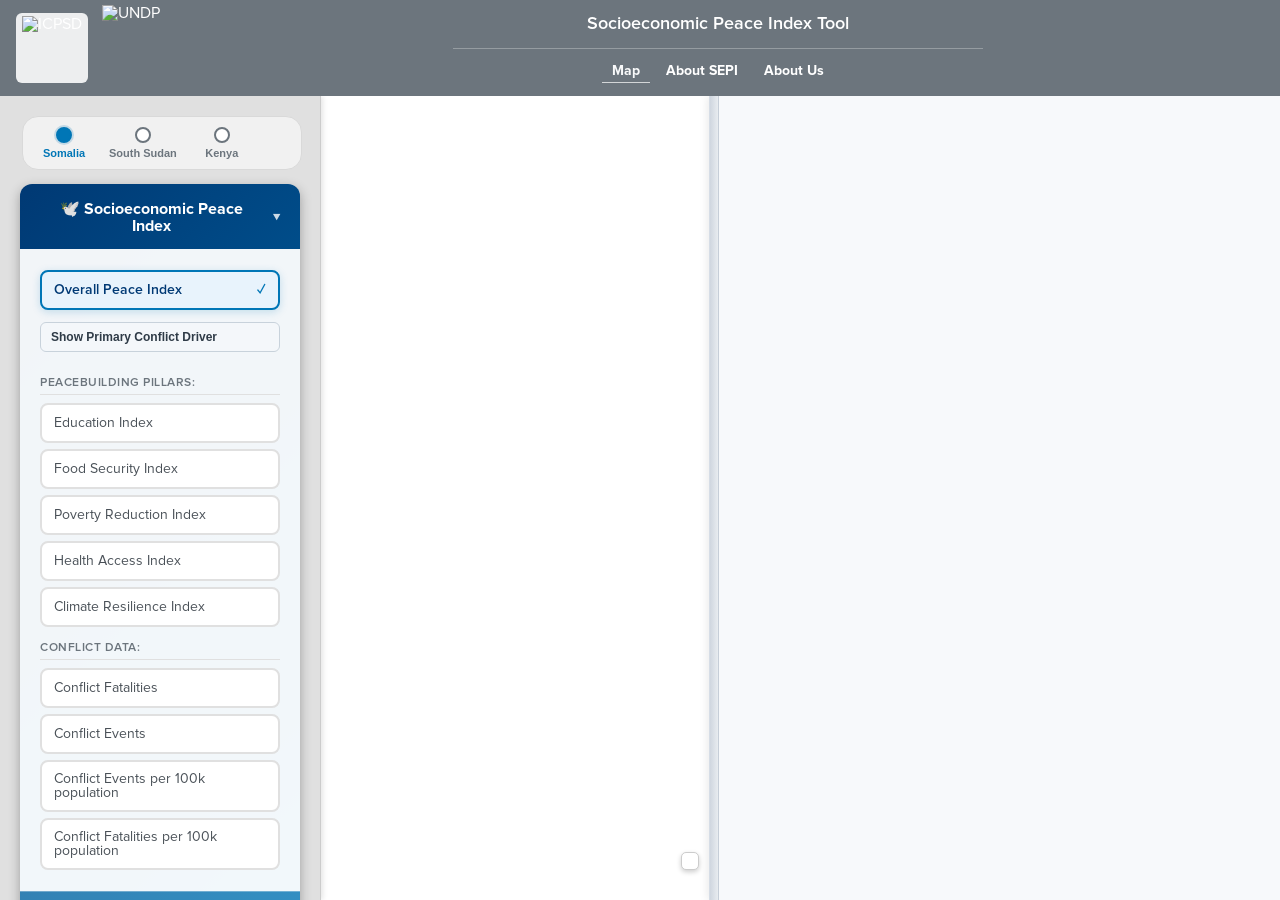
==== commit 871801aa: "Change favicon" ====
--- a/index.html
+++ b/index.html
@@ -4,7 +4,21 @@
     <meta charset="UTF-8">
     <meta name="viewport" content="width=device-width, initial-scale=1.0">
     <title>Online Tool for Socioeconomic Peace Index Tool</title>
-    
+    <link rel="icon" type="image/png" href="assets/undp_logo.png">
+    <script>
+        (function () {
+            const img = new Image();
+            img.onload = function () {
+                const size = img.width; // top portion is square
+                const canvas = document.createElement('canvas');
+                canvas.width = 64; canvas.height = 64;
+                canvas.getContext('2d').drawImage(img, 0, 0, size, size, 0, 0, 64, 64);
+                document.querySelector("link[rel='icon']").href = canvas.toDataURL('image/png');
+            };
+            img.src = 'assets/undp_logo.png';
+        })();
+    </script>
+
     <!-- Simplified CSS structure -->
     <link rel="stylesheet" href="css/styles.css">
     <link rel="stylesheet" href="css/info_panel.css">
--- a/css/styles.css
+++ b/css/styles.css
@@ -2,6 +2,44 @@
    * Simplified Main Styles - Reduced from 600+ lines to ~200 lines
    * ========================================= */
 
+/* Proxima Nova (UNDP Prima Nova) */
+@font-face {
+    font-family: 'Proxima Nova';
+    src: url('../assets/font/Proxima Nova Reg.otf') format('opentype');
+    font-weight: 400;
+    font-style: normal;
+}
+@font-face {
+    font-family: 'Proxima Nova';
+    src: url('../assets/font/ProximaNova-RegularItalic.otf') format('opentype');
+    font-weight: 400;
+    font-style: italic;
+}
+@font-face {
+    font-family: 'Proxima Nova';
+    src: url('../assets/font/ProximaNova-Semibold.otf') format('opentype');
+    font-weight: 600;
+    font-style: normal;
+}
+@font-face {
+    font-family: 'Proxima Nova';
+    src: url('../assets/font/Proxima Nova Bold.otf') format('opentype');
+    font-weight: 700;
+    font-style: normal;
+}
+@font-face {
+    font-family: 'Proxima Nova';
+    src: url('../assets/font/Proxima Nova Xbold.otf') format('opentype');
+    font-weight: 800;
+    font-style: normal;
+}
+@font-face {
+    font-family: 'Proxima Nova';
+    src: url('../assets/font/Proxima Nova Black.otf') format('opentype');
+    font-weight: 900;
+    font-style: normal;
+}
+
 /* Base Layout */
 body {
     margin: 0;
@@ -9,7 +47,7 @@
     flex-direction: column;
     height: 100vh;
     overflow: hidden;
-    font-family: Calibri, sans-serif;
+    font-family: 'Proxima Nova', Calibri, sans-serif;
 }
 
 /* Navigation Bar — one strip: logos flank center; title + rule + menu in center column only */
@@ -948,7 +986,7 @@
     border-radius: 4px;
     background-color: #f8f8f8;
     font-size: 14px;
-    font-family: Calibri, sans-serif;
+    font-family: 'Proxima Nova', Calibri, sans-serif;
     transition: border-color 0.3s, box-shadow 0.3s;
 }
 
--- a/css/info_panel.css
+++ b/css/info_panel.css
@@ -17,7 +17,7 @@
     z-index: 2001;
     display: none;
     overflow: hidden;
-    font-family: Calibri, sans-serif;
+    font-family: 'Proxima Nova', Calibri, sans-serif;
     border: 1px solid #ddd;
     resize: both;
 }
--- a/css/pop_styles.css
+++ b/css/pop_styles.css
@@ -15,16 +15,16 @@
     box-shadow: 0 4px 12px rgba(0, 0, 0, 0.15);
     border: 1px solid #e0e0e0;
     /* Keep popup readable across all countries (prevents narrow/squished layout). */
-    width: min(450px, calc(100vw - 120px));
-    min-width: min(360px, calc(100vw - 120px));
-    max-width: 450px;
+    width: min(340px, calc(100vw - 120px));
+    min-width: min(280px, calc(100vw - 120px));
+    max-width: 340px;
 }
 
 .sepi-popup .leaflet-popup-content,
 .pillar-popup .leaflet-popup-content {
     margin: 0;
     line-height: 1.4;
-    font-family: 'Calibri', 'Segoe UI', sans-serif;
+    font-family: 'Proxima Nova', 'Calibri', 'Segoe UI', sans-serif;
     max-height: 600px;
     overflow: hidden;
     display: flex;
@@ -50,7 +50,7 @@
 .sepi-popup .leaflet-popup-close-button,
 .pillar-popup .leaflet-popup-close-button {
     color: #ffffff !important;
-    background: rgba(44, 95, 45, 0.92);
+    background: rgba(0, 57, 116, 0.92);
     border: 1px solid rgba(255, 255, 255, 0.45);
     border-radius: 999px;
     width: 24px;
@@ -88,23 +88,23 @@
     background: rgba(255, 255, 255, 0.95) !important;
     border-radius: 8px !important;
     box-shadow: 0 4px 12px rgba(0, 0, 0, 0.2) !important;
-    font-family: 'Calibri', 'Segoe UI', Tahoma, Geneva, Verdana, sans-serif !important;
+    font-family: 'Proxima Nova', 'Calibri', 'Segoe UI', sans-serif !important;
     font-size: 13px !important;
     padding: 8px 12px !important;
     color: #333 !important;
     z-index: 1000 !important;
 }
 
-.sepi-tooltip { border: 2px solid #2c5f2d !important; }
+.sepi-tooltip { border: 2px solid #0076B6 !important; }
 .pillar-tooltip { border: 2px solid #495057 !important; }
 
 
 /* --- 2. SEPI Popup Header & Components --- */
 
 .sepi-popup-header {
-    background: linear-gradient(135deg, #2c5f2d, #4a8b3a);
+    background: linear-gradient(135deg, #003974, #0076B6);
     color: #ffffff; /* Ensures all header text is white */
-    padding: 8px 15px; /* FIX: Reduced padding for a narrower header */
+    padding: 6px 12px;
     cursor: move;
     user-select: none;
     -webkit-user-select: none;
@@ -119,24 +119,24 @@
 .sepi-popup-title {
     color: #ffffff !important; /* FIX: Ensures district name is white */
     font-weight: bold;
-    font-size: 16px;
+    font-size: 14px;
     margin: 0;
     border-bottom: none !important; /* Removes conflicting border */
     padding-bottom: 0 !important;
 }
 
 .sepi-breakdown-chart {
-    margin: 15px;
-    padding: 15px;
+    margin: 10px;
+    padding: 10px;
     background: #f8f9fa;
     border-radius: 6px;
-    border-left: 4px solid #2c5f2d;
+    border-left: 4px solid #0076B6;
     box-shadow: 0 2px 4px rgba(0,0,0,0.05);
 }
 
 .sepi-breakdown-chart h4 {
     margin: 0 0 12px 0 !important;
-    color: #2c5f2d !important;
+    color: #003974 !important;
     font-size: 14px !important;
     font-weight: 600;
     text-transform: none; /* Removed uppercase for better readability */
@@ -180,7 +180,7 @@
     min-width: 35px;
     text-align: right;
     font-weight: 600;
-    color: #2c5f2d;
+    color: #0076B6;
     font-size: 11px;
 }
 
@@ -269,7 +269,7 @@
     max-width: 700px;
     max-height: 80vh;
     overflow-y: auto;
-    font-family: Calibri, sans-serif;
+    font-family: 'Proxima Nova', Calibri, sans-serif;
     animation: welcomeSlideIn 0.4s ease-out;
 }
 
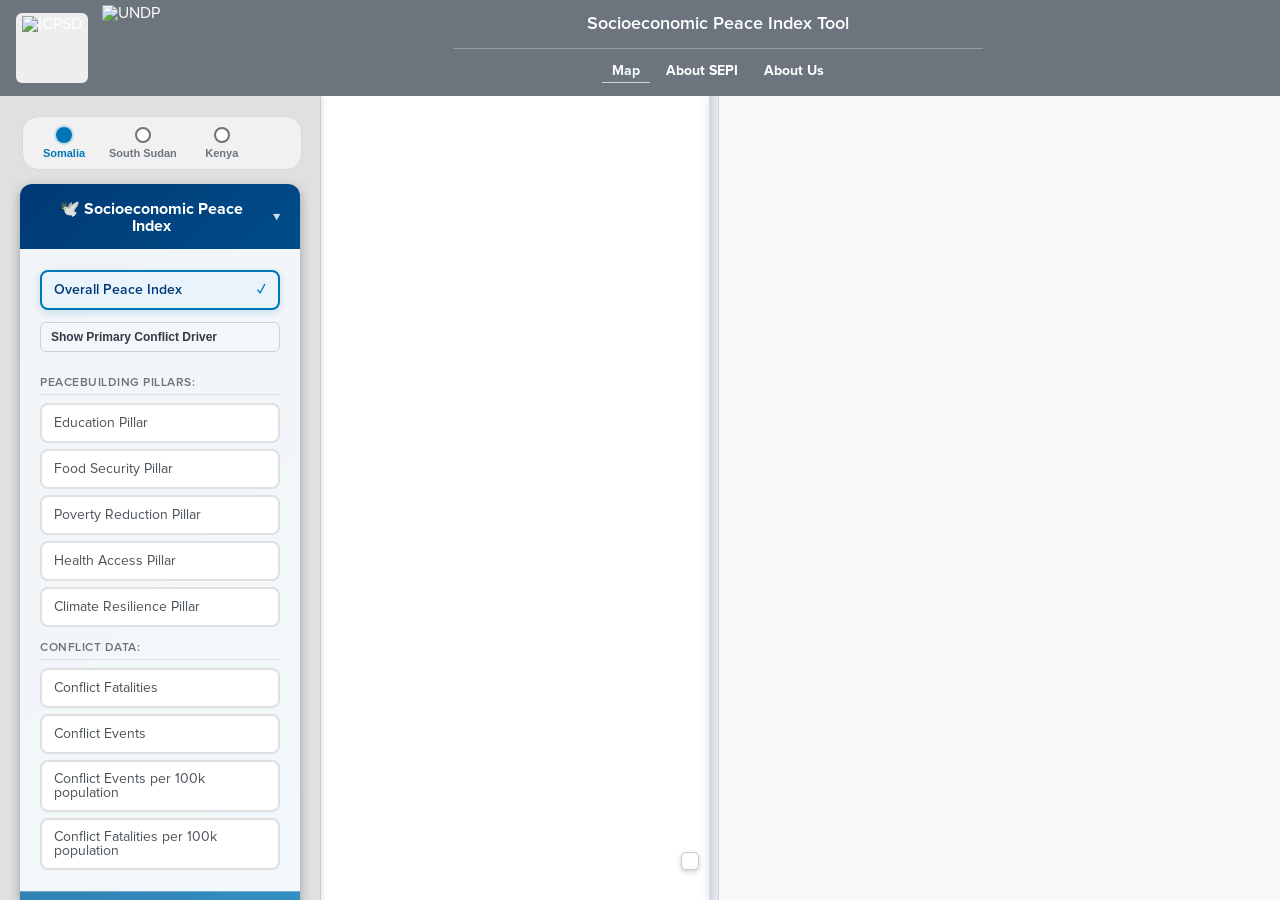
==== commit 65c0ad3f: "Add sidebar resize handle for improved user interface" ====
--- a/index.html
+++ b/index.html
@@ -77,7 +77,8 @@
         <div id="sidebar">
             <!-- Layer controls will be generated by JavaScript templates -->
         </div>
-        
+        <div id="sidebar-resize-handle" class="sidebar-resize-handle" role="separator" aria-orientation="vertical" aria-label="Resize layer panel"></div>
+
         <!-- Map container -->
         <div id="map">
             <!-- Legend -->
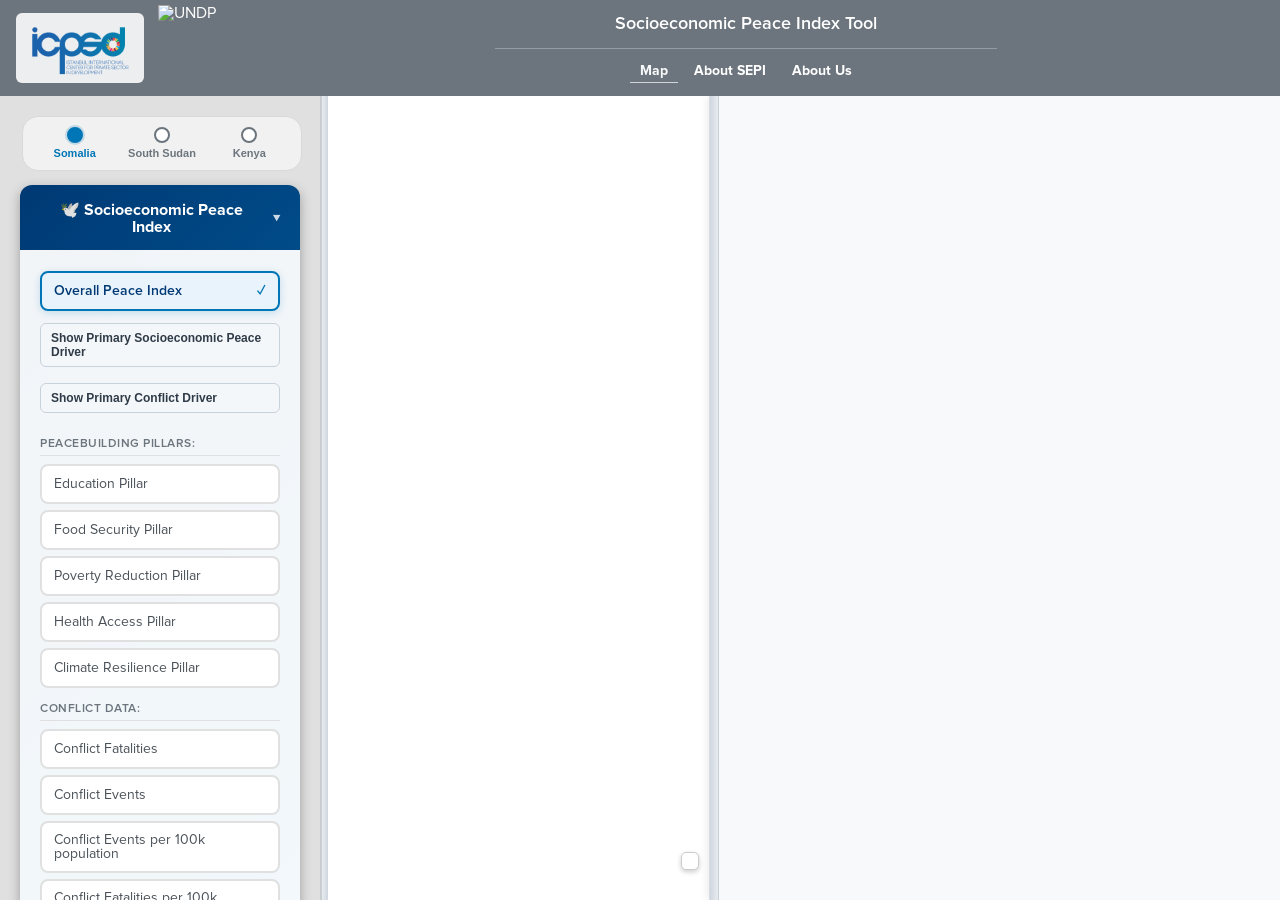
==== commit a51564d3: "Primary conflict driver is fixed and peace driver button is created" ====
--- a/index.html
+++ b/index.html
@@ -207,8 +207,7 @@
             const conflictYearControl = document.getElementById('conflictYearControl');
             const conflictYearSlider = document.getElementById('conflictYearSlider');
             const conflictYearValue = document.getElementById('conflictYearValue');
-            const primaryConflictDriverBtn = document.getElementById('primaryConflictDriverBtn');
-            
+
             if (sepiOptions.length === 0) return;
 
             const updateSubPillarVisibility = (activePillarId = null) => {
@@ -226,35 +225,77 @@
                 if (!conflictYearControl) return;
                 conflictYearControl.style.display = type === 'conflict' ? 'block' : 'none';
             };
-            
-            const setPrimaryConflictDriverState = (enabled) => {
-                if (!primaryConflictDriverBtn) return;
-                primaryConflictDriverBtn.classList.toggle('active', enabled);
-                primaryConflictDriverBtn.textContent = enabled
-                    ? 'Hide Primary Conflict Driver'
-                    : 'Show Primary Conflict Driver';
-                const event = new CustomEvent('primaryConflictDriverToggled', {
-                    detail: { enabled },
-                    bubbles: true
-                });
-                primaryConflictDriverBtn.dispatchEvent(event);
+
+            // Shared behavior for the "Primary Socioeconomic Peace Driver" (strongest
+            // pillar) and "Primary Conflict Driver" (weakest pillar) toggle buttons:
+            // both only make sense while the Overall Peace Index is the active layer,
+            // both dispatch their own toggle event for layer_manager.js to react to,
+            // and they're mutually exclusive — showing both icon layers on the map at
+            // once was confusing, so enabling one turns the other off.
+            const createPrimaryDriverController = (btnId, eventName, label) => {
+                const button = document.getElementById(btnId);
+                const controller = {
+                    isActive: () => Boolean(button?.classList.contains('active'))
+                };
+
+                controller.setState = (enabled) => {
+                    if (!button) return;
+                    button.classList.toggle('active', enabled);
+                    button.textContent = enabled ? `Hide ${label}` : `Show ${label}`;
+                    const event = new CustomEvent(eventName, {
+                        detail: { enabled },
+                        bubbles: true
+                    });
+                    button.dispatchEvent(event);
+                };
+
+                controller.sync = (activeType, activePillarId = null) => {
+                    if (!button) return;
+                    const mainIsActive = activeType === 'main' && !activePillarId;
+                    button.disabled = !mainIsActive;
+                    if (!mainIsActive && button.classList.contains('active')) {
+                        controller.setState(false);
+                    }
+                };
+
+                if (button) {
+                    button.addEventListener('click', function() {
+                        if (this.disabled) return;
+                        const nextEnabled = !this.classList.contains('active');
+                        if (nextEnabled && controller.sibling?.isActive()) {
+                            controller.sibling.setState(false);
+                        }
+                        controller.setState(nextEnabled);
+                    });
+                }
+
+                return controller;
             };
 
-            const syncPrimaryConflictDriverButton = (activeType, activePillarId = null) => {
-                if (!primaryConflictDriverBtn) return;
-                const mainIsActive = activeType === 'main' && !activePillarId;
-                primaryConflictDriverBtn.disabled = !mainIsActive;
-                if (!mainIsActive && primaryConflictDriverBtn.classList.contains('active')) {
-                    setPrimaryConflictDriverState(false);
-                }
+            const primaryPeaceDriver = createPrimaryDriverController(
+                'primaryPeaceDriverBtn',
+                'primaryPeaceDriverToggled',
+                'Primary Socioeconomic Peace Driver'
+            );
+            const primaryConflictDriver = createPrimaryDriverController(
+                'primaryConflictDriverBtn',
+                'primaryConflictDriverToggled',
+                'Primary Conflict Driver'
+            );
+            primaryPeaceDriver.sibling = primaryConflictDriver;
+            primaryConflictDriver.sibling = primaryPeaceDriver;
+
+            const syncPrimaryDriverButtons = (activeType, activePillarId = null) => {
+                primaryPeaceDriver.sync(activeType, activePillarId);
+                primaryConflictDriver.sync(activeType, activePillarId);
             };
-            
+
             // Set initial state - Overall Peace Index active by default (layer load: sidebarInitialized → main.js)
             const defaultOption = document.querySelector('.sepi-option[data-sepi-type="main"]');
             if (defaultOption) {
                 defaultOption.classList.add('active');
             }
-            syncPrimaryConflictDriverButton('main');
+            syncPrimaryDriverButtons('main');
             
             // Add click listeners to all SEPI options
             sepiOptions.forEach(option => {
@@ -270,7 +311,7 @@
                         deactivateSubPillars();
                         updateSubPillarVisibility(null);
                         updateConflictYearControlVisibility(null);
-                        syncPrimaryConflictDriverButton(null);
+                        syncPrimaryDriverButtons(null);
                         
                         // Add visual feedback that no layers are active
                         if (sepiSection) {
@@ -299,7 +340,7 @@
                         this.classList.add('active');
                         updateSubPillarVisibility(type === 'pillar' ? pillarId : null);
                         updateConflictYearControlVisibility(type);
-                        syncPrimaryConflictDriverButton(type, pillarId);
+                        syncPrimaryDriverButtons(type, pillarId);
                         
                         // Remove the no-active-layers visual state
                         if (sepiSection) {
@@ -333,7 +374,7 @@
                     sepiOptions.forEach(opt => opt.classList.remove('active'));
                     subPillarOptions.forEach(opt => opt.classList.remove('active'));
                     this.classList.add('active');
-                    syncPrimaryConflictDriverButton(type, pillarId);
+                    syncPrimaryDriverButtons(type, pillarId);
 
                     if (sepiSection) {
                         sepiSection.classList.remove('no-active-layers');
@@ -356,14 +397,6 @@
                         bubbles: true
                     });
                     this.dispatchEvent(event);
-                });
-            }
-
-            if (primaryConflictDriverBtn) {
-                primaryConflictDriverBtn.addEventListener('click', function() {
-                    if (this.disabled) return;
-                    const nextEnabled = !this.classList.contains('active');
-                    setPrimaryConflictDriverState(nextEnabled);
                 });
             }
 
--- a/css/styles.css
+++ b/css/styles.css
@@ -212,11 +212,24 @@
 }
 
 #sidebar::-webkit-scrollbar { width: 8px; }
-#sidebar::-webkit-scrollbar-thumb { 
-    background-color: #888; 
-    border-radius: 10px; 
+#sidebar::-webkit-scrollbar-thumb {
+    background-color: #888;
+    border-radius: 10px;
 }
 #sidebar::-webkit-scrollbar-thumb:hover { background-color: #555; }
+
+.sidebar-resize-handle {
+    flex: 0 0 6px;
+    cursor: col-resize;
+    background: linear-gradient(to left, #cfd6df, #e8ecf0);
+    border-left: 1px solid #c6ced8;
+    z-index: 11;
+    transition: background 0.15s;
+}
+.sidebar-resize-handle:hover,
+.sidebar-resize-handle.dragging {
+    background: linear-gradient(to left, #b8c2d0, #dce2ea);
+}
 
 .sidebar-title {
     width: 100%;
@@ -240,14 +253,17 @@
 }
 
 .country-selection-toolbar {
-    display: grid;
-    grid-template-columns: auto 1fr;
+    display: flex;
     align-items: center;
     gap: 10px;
     background: #f1f1f1;
     border: 1px solid #d9d9d9;
     border-radius: 16px;
     padding: 8px 10px;
+}
+
+.country-selection-toolbar .country-dots-selector {
+    flex: 1;
 }
 
 .country-sepi-learn-btn {
@@ -295,9 +311,10 @@
 .country-dots-selector {
     display: flex;
     align-items: center;
-    justify-content: center;
-    gap: 10px;
+    justify-content: stretch;
+    gap: 4px;
     min-width: 0;
+    width: 100%;
 }
 
 .country-dot-option {
@@ -312,7 +329,8 @@
     font-weight: 600;
     cursor: pointer;
     padding: 2px 4px;
-    min-width: 62px;
+    flex: 1 1 0;
+    min-width: 0;
     transition: all 0.2s ease;
 }
 
@@ -338,6 +356,13 @@
     background: #0076B6;
     border-color: #0076B6;
     box-shadow: 0 0 0 2px rgba(0, 118, 182, 0.2);
+}
+
+.country-dot-label {
+    text-align: center;
+    word-break: break-word;
+    line-height: 1.2;
+    width: 100%;
 }
 
 .country-dot-option.active .country-dot-label {
@@ -524,6 +549,12 @@
     padding: 1px 4px;
     box-shadow: 0 1px 4px rgba(0, 0, 0, 0.16);
     line-height: 1;
+}
+
+/* Red border marks this as the Primary Conflict Driver (weakest pillar) icon
+   stack, distinct from the default Primary Socioeconomic Peace Driver style. */
+.primary-driver-icon-stack--conflict {
+    border-color: #dc3545;
 }
 
 .primary-driver-icon-item {
@@ -844,6 +875,12 @@
     height: 100%;
     position: relative;
     z-index: 1;
+    /* Wins over leaflet.css's .leaflet-container font rule (loaded after this
+       stylesheet, so a same-specificity .leaflet-container rule here would
+       lose the cascade tie — an ID selector doesn't). Everything inside the
+       map (legend, tooltips, popups, controls without their own override)
+       should use the site's font, not Leaflet's Helvetica/Arial default. */
+    font-family: 'Proxima Nova', Calibri, sans-serif;
 }
 
 /* Right docked analysis sidebar */
@@ -879,6 +916,11 @@
 
 .leaflet-container {
     transition: none !important;
+    /* Leaflet's own CSS defaults this to a Helvetica/Arial stack; without this
+       override, anything inside the map (legend, tooltips, popups, controls
+       that don't set their own font-family) falls back to that instead of
+       the site's Proxima Nova. */
+    font-family: 'Proxima Nova', Calibri, sans-serif;
 }
 
 #map-divider {
@@ -918,6 +960,9 @@
     width: 200px;
     transition: all 0.3s ease;
     overflow: hidden;
+    /* Leaflet's own CSS sets .leaflet-container to a Helvetica/Arial stack,
+       which this control would otherwise inherit instead of the site font. */
+    font-family: 'Proxima Nova', Calibri, sans-serif;
 }
 
 .combined-control-toggle {
@@ -958,6 +1003,8 @@
     transition: all 0.3s;
     text-align: left;
     margin-bottom: 5px;
+    /* <button> elements don't reliably inherit font-family from ancestors. */
+    font-family: 'Proxima Nova', Calibri, sans-serif;
 }
 
 .combined-control-button:hover {
@@ -1001,14 +1048,14 @@
 
 .admin-label {
     /* Base styling for all admin labels */
-    font-family: 'Segoe UI', Tahoma, Geneva, Verdana, sans-serif;
+    font-family: 'Proxima Nova', Calibri, sans-serif;
     font-weight: 600;
     font-size: 12px;
     padding: 4px 8px;
     background-color: rgba(255, 255, 255, 0.85);
-    border: 1.5px solid #2c5f2d;
+    border: 1.5px solid #003974;
     border-radius: 4px;
-    color: #2c5f2d;
+    color: #003974;
     white-space: nowrap;
     text-align: center;
     box-shadow: 0 2px 6px rgba(0, 0, 0, 0.2);
@@ -1023,11 +1070,11 @@
 
 .adm1-label {
     /* Specific styling for ADM1 region labels */
-    background-color: rgba(44, 95, 45, 0.08);
-    border-color: #4a8b3a;
-    color: #1a3d1c;
+    background-color: rgba(0, 57, 116, 0.08);
+    border-color: #0076B6;
+    color: #04294d;
     font-weight: 700;
-    box-shadow: 0 1px 4px rgba(44, 95, 45, 0.3), 
+    box-shadow: 0 1px 4px rgba(0, 57, 116, 0.3),
                 inset 0 1px 0 rgba(255, 255, 255, 0.5);
 }
 
@@ -1038,11 +1085,11 @@
 
 /* When zoomed in (zoom >= 8) - labels appear more solid */
 .leaflet-container.zoom-in-8 .adm1-label {
-    background-color: rgba(44, 95, 45, 0.12);
+    background-color: rgba(0, 57, 116, 0.12);
     border-width: 2px;
     font-size: 13px;
     padding: 5px 10px;
-    box-shadow: 0 2px 8px rgba(44, 95, 45, 0.35);
+    box-shadow: 0 2px 8px rgba(0, 57, 116, 0.35);
 }
 
 /* When moderately zoomed (zoom 5-7) - semi-transparent, slightly smaller */
@@ -1056,7 +1103,7 @@
 /* When zoomed out (zoom < 5) - minimal and transparent */
 .leaflet-container.zoom-out-min .adm1-label {
     background-color: rgba(255, 255, 255, 0.6);
-    border-color: #2c5f2d;
+    border-color: #003974;
     border-width: 1px;
     font-size: 10px;
     padding: 2px 5px;
--- a/css/info_panel.css
+++ b/css/info_panel.css
@@ -128,10 +128,11 @@
 .info-panel-tabs {
     display: flex;
     align-items: center;
-    gap: 10px;
-    padding: 12px 16px 0;
+    gap: 6px;
+    padding: 12px 12px 0;
     border-bottom: 1px solid #e9ecef;
     background: #ffffff;
+    flex-wrap: wrap;
 }
 
 .info-panel-tab {
@@ -1295,6 +1296,42 @@
     font-style: italic;
     padding: 20px;
     margin: 0;
+}
+
+/* SEPI–Conflict scatter chart section */
+.sepi-conflict-chart-section {
+    margin-bottom: 16px;
+}
+
+.sepi-conflict-chart-section .cr-section-banner {
+    font-size: 11px;
+    font-weight: 700;
+    letter-spacing: 0.08em;
+    text-transform: uppercase;
+    color: #fff;
+    background: #495057;
+    padding: 8px 12px;
+    border-radius: 4px;
+    margin: 0 0 10px;
+}
+
+.sepi-conflict-placeholder {
+    border: 1px dashed #d0d0d0;
+    border-radius: 6px;
+    background: #fafafa;
+    min-height: 64px;
+    display: flex;
+    align-items: center;
+    justify-content: center;
+    padding: 12px;
+}
+
+.sepi-conflict-placeholder p {
+    font-size: 12px;
+    color: #999;
+    margin: 0;
+    text-align: center;
+    font-style: italic;
 }
 
 /* Responsive Design */
--- a/css/pop_styles.css
+++ b/css/pop_styles.css
@@ -45,41 +45,35 @@
     overflow-x: hidden;
 }
 
-/* Make the Leaflet close button clearly visible on all popups */
-.leaflet-popup .leaflet-popup-close-button,
+/* Hide Leaflet's default close button — replaced by in-header button */
 .sepi-popup .leaflet-popup-close-button,
 .pillar-popup .leaflet-popup-close-button {
-    color: #ffffff !important;
-    background: rgba(0, 57, 116, 0.92);
+    display: none !important;
+}
+
+/* In-header close button */
+.popup-header-close-btn {
+    background: rgba(255, 255, 255, 0.2);
     border: 1px solid rgba(255, 255, 255, 0.45);
-    border-radius: 999px;
-    width: 24px;
-    height: 24px;
-    line-height: 20px;
-    text-align: center;
-    font-size: 18px;
+    color: #ffffff;
+    width: 22px;
+    height: 22px;
+    border-radius: 50%;
+    cursor: pointer;
+    font-size: 16px;
     font-weight: 700;
-    position: absolute !important;
-    right: 10px !important;
-    top: 10px !important;
-    opacity: 1 !important;
+    line-height: 1;
+    display: flex;
+    align-items: center;
+    justify-content: center;
+    flex-shrink: 0;
+    padding: 0;
+    transition: background-color 0.2s ease, transform 0.2s ease;
     box-shadow: 0 2px 6px rgba(0, 0, 0, 0.28);
-    transition: background-color 0.2s ease, color 0.2s ease, transform 0.2s ease;
-    z-index: 1001;
-}
-
-/* Align close button with popup header content row. */
-.leaflet-popup .leaflet-popup-content-wrapper,
-.sepi-popup .leaflet-popup-content-wrapper,
-.pillar-popup .leaflet-popup-content-wrapper {
-    position: relative !important;
-}
-
-.leaflet-popup .leaflet-popup-close-button:hover,
-.sepi-popup .leaflet-popup-close-button:hover,
-.pillar-popup .leaflet-popup-close-button:hover {
-    background: #1f2937;
-    color: #ffffff !important;
+}
+
+.popup-header-close-btn:hover {
+    background: rgba(0, 0, 0, 0.3);
     transform: scale(1.05);
 }
 
@@ -105,9 +99,6 @@
     background: linear-gradient(135deg, #003974, #0076B6);
     color: #ffffff; /* Ensures all header text is white */
     padding: 6px 12px;
-    cursor: move;
-    user-select: none;
-    -webkit-user-select: none;
     display: flex;
     justify-content: space-between;
     align-items: center;
